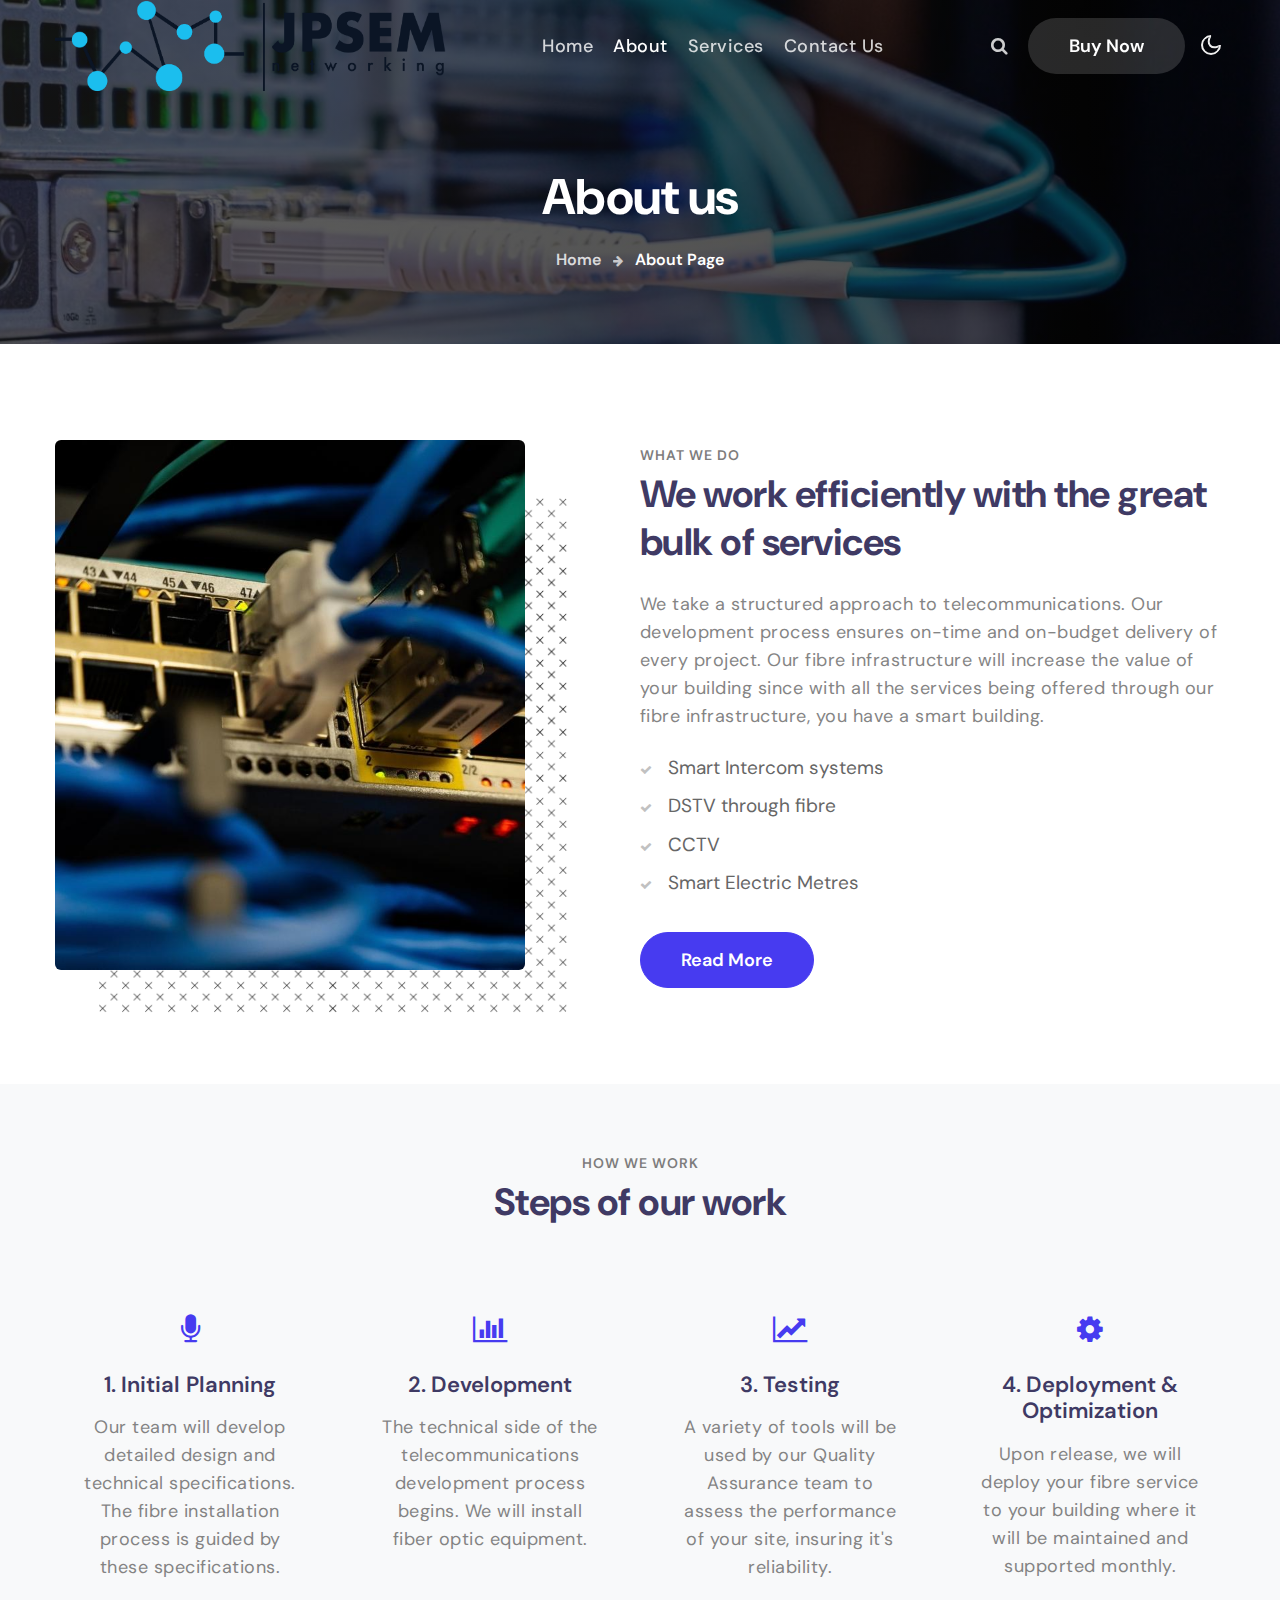
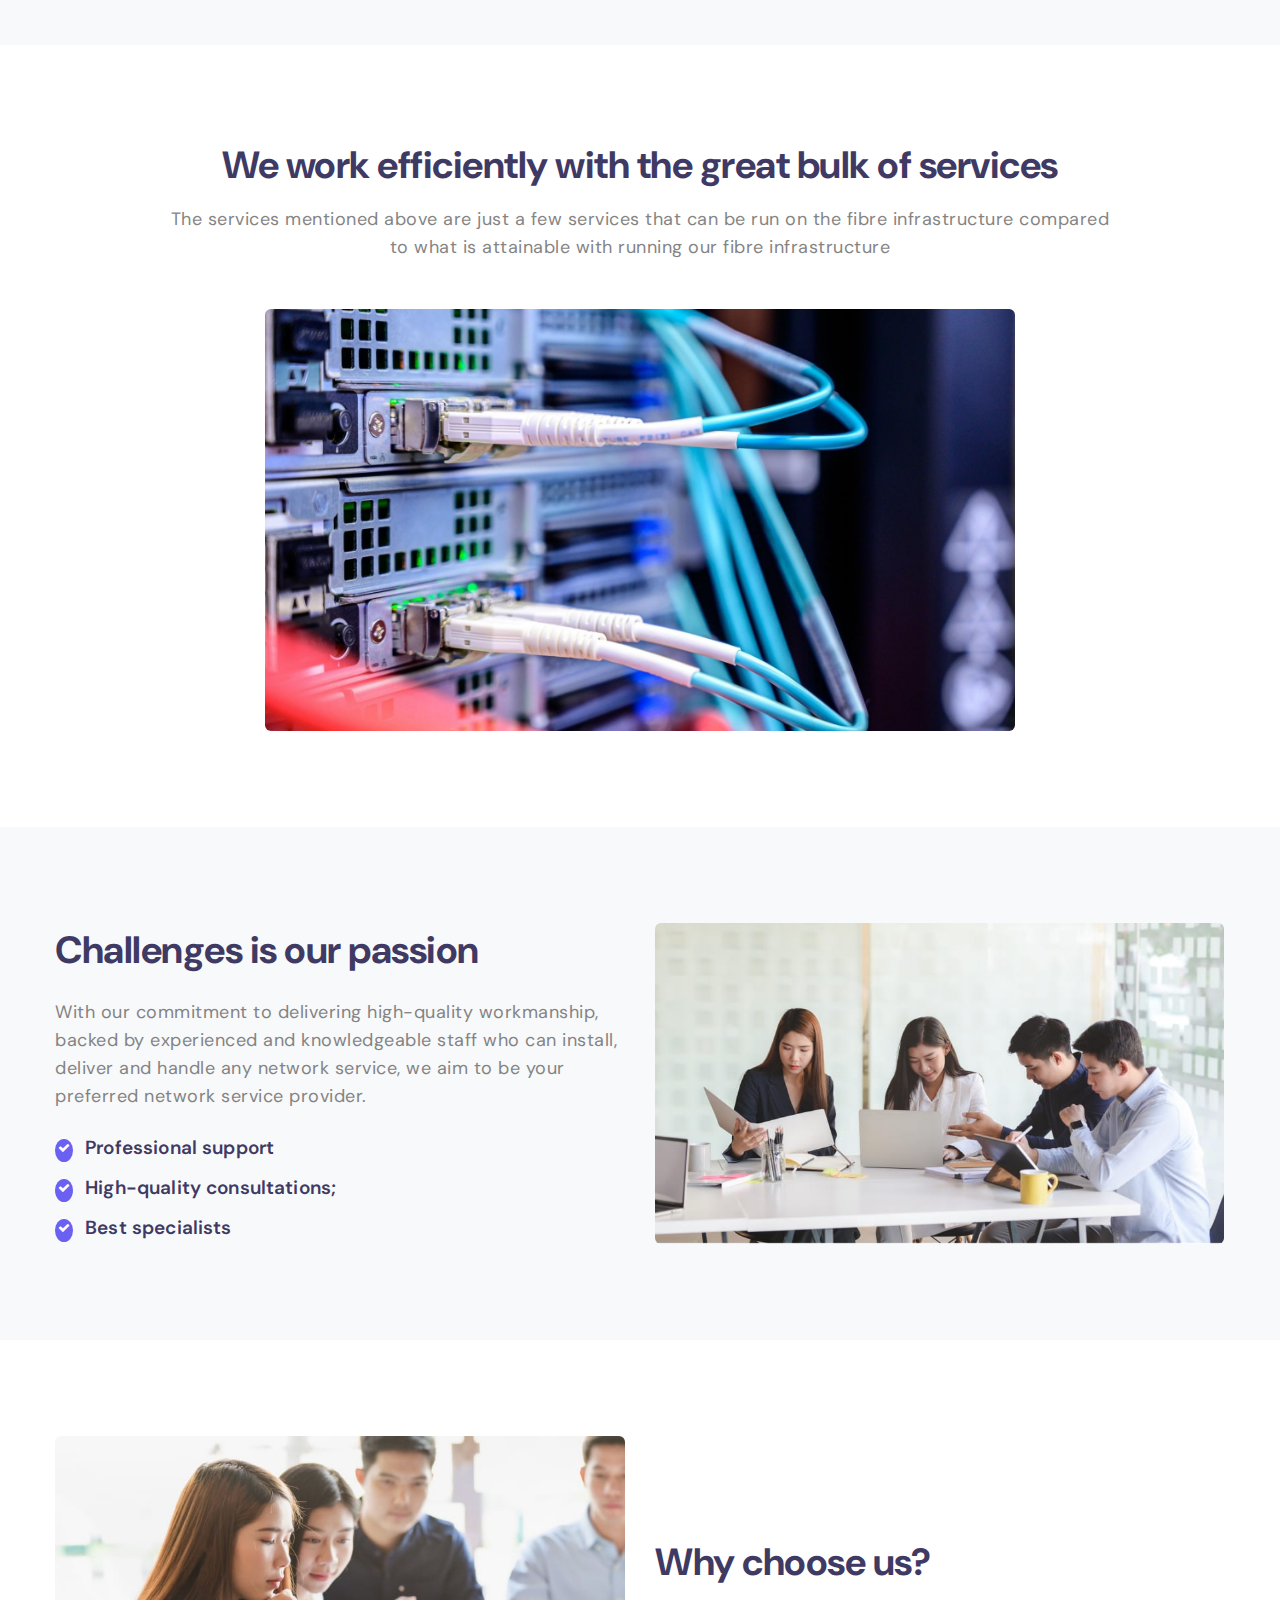
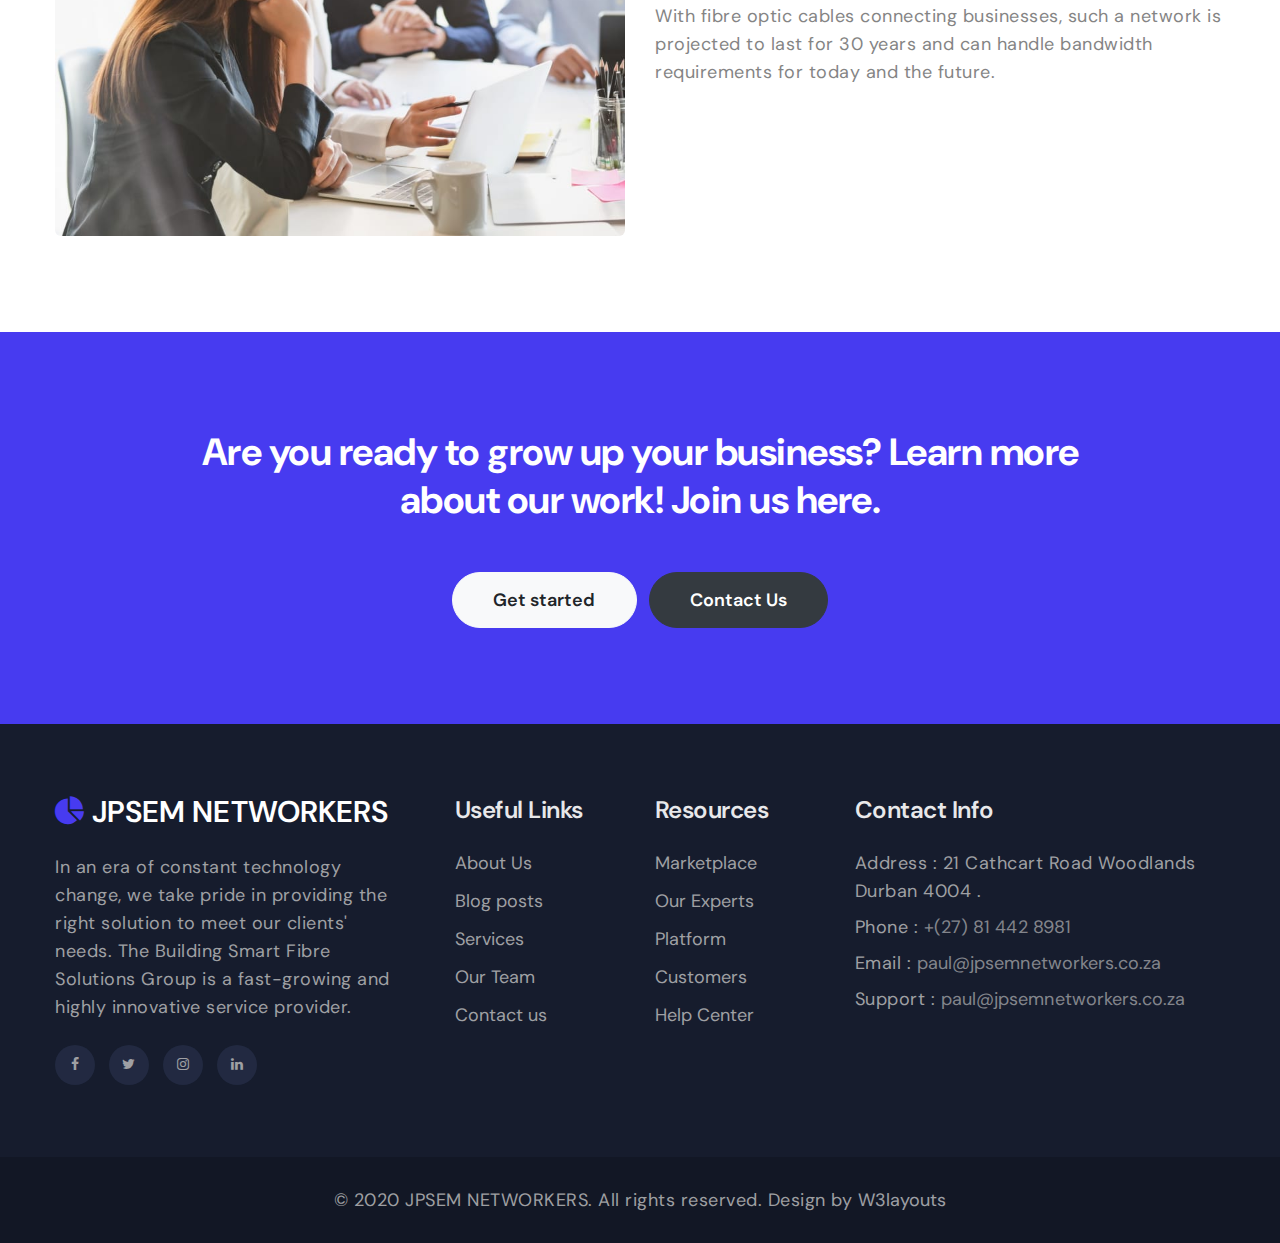
==== about.html @ 7e102771 "Merge branch 'gh-pages' of https://github.com/ITmbuyu/jpsem.github.io into gh-pages" ====
<!doctype html>
<html lang="en">
  <head>
    <!-- Required meta tags -->
    <meta charset="utf-8">
    <meta name="viewport" content="width=device-width, initial-scale=1, shrink-to-fit=no">

    <title>JPSEM NETWORKERS | About : W3Layouts</title>

    <!-- google fonts -->
    <link href="//fonts.googleapis.com/css2?family=DM+Sans:wght@400;700&display=swap" rel="stylesheet">

    <!-- Template CSS -->
    <link rel="stylesheet" href="assets/css/style-starter.css">
    
  </head>
  <body>
<!--header-->
<header id="site-header" class="fixed-top">
  <div class="container">
      <nav class="navbar navbar-expand-lg stroke px-0 pt-lg-0">
        <h1> <a class="navbar-brand" href="index.html">
            <span>  <a class="navbar-brand" href="#index.html">
              <img src="assets/images/logo.png" alt="Your logo" title="Your logo" />
          </a></span> 
        </a></h1>
    <!-- if logo is image enable this  --> 
          <button class="navbar-toggler  collapsed bg-gradient" type="button" data-toggle="collapse"
              data-target="#navbarTogglerDemo02" aria-controls="navbarTogglerDemo02" aria-expanded="false"
              aria-label="Toggle navigation">
              <span class="navbar-toggler-icon fa icon-expand fa-bars"></span>
              <span class="navbar-toggler-icon fa icon-close fa-times"></span>
          </button>

          <div class="collapse navbar-collapse" id="navbarTogglerDemo02">
              <ul class="navbar-nav mx-lg-auto">
                  <li class="nav-item @@home__active">
                      <a class="nav-link" href="index.html">Home <span class="sr-only">(current)</span></a>
                  </li>
                  <li class="nav-item active">
                      <a class="nav-link" href="about.html">About</a>
                  </li>
                  <li class="nav-item @@services__active">
                      <a class="nav-link" href="services.html">Services</a>
                  </li>
                  <li class="nav-item @@contact__active">
                      <a class="nav-link" href="contact.html">Contact Us</a>
                  </li>
              </ul>

              <!--/search-right-->
              <div class="search-right">
                  <a href="#search" title="search"><span class="fa fa-search" aria-hidden="true"></span></a>
                  <!-- search popup -->
                  <div id="search" class="pop-overlay">
                      <div class="popup">

                          <form action="error.html" method="GET" class="search-box">
                              <input type="search" placeholder="Enter Keyword" name="search" required="required"
                                  autofocus="">
                              <button type="submit" class="btn"><span class="fa fa-search"
                                      aria-hidden="true"></span></button>
                          </form>

                      </div>
                      <a class="close" href="#close">×</a>
                  </div>
                  <!-- /search popup -->
              </div>
              <!--//search-right-->
              <div class="top-quote mr-lg-3 mt-lg-0">
                  <a href="#buytheme" class="btn btn-style transparent-btn">Buy Now</a>
              </div>
          </div>
          <!-- toggle switch for light and dark theme -->
          <div class="mobile-position">
              <nav class="navigation">
                  <div class="theme-switch-wrapper">
                      <label class="theme-switch" for="checkbox">
                          <input type="checkbox" id="checkbox">
                          <div class="mode-container">
                              <i class="gg-sun"></i>
                              <i class="gg-moon"></i>
                          </div>
                      </label>
                  </div>
              </nav>
          </div>
          <!-- //toggle switch for light and dark theme -->
      </nav>
  </div>
</header>
<!--/header-->
<section class="w3l-about-breadcrumb">
    <div class="breadcrumb-bg breadcrumb-bg-about py-5">
        <div class="container py-lg-4 py-md-3">
            <h2 class="title">About us</h2>
            <ul class="breadcrumbs-custom-path">
                <li><a href="index.html">Home</a></li>
                <li class="active"><span class="fa fa-arrow-right mx-2" aria-hidden="true"></span> About page</li>
            </ul>
        </div>
    </div>
</section>

<section class="w3l-index3" id="whatwedo">
    <div class="midd-w3 py-5">
        <div class="container py-lg-5 py-md-4 py-2">
            <div class="row">
                <div class="col-lg-5 left-wthree-img">
                    <div class="position-relative">
                        <img src="assets/images/about1.jpg" alt="" class="img-fluid" />
                        <img src="assets/images/cross.png" class="img-fluid pos" alt="dots">
                    </div>
                </div>
                <div class="col-lg-6 offset-lg-1 mt-lg-0 mt-5 pl-lg-0 align-self">
                    <h6 class="title-small">What we do</h6>
                    <h3 class="title-big">We work efficiently with the great bulk of services</h3>
                    <p class="mt-4">We take a structured approach to telecommunications. 
                        Our development process ensures on-time and on-budget delivery of every project. 
                        Our fibre infrastructure will increase the value of your building since with all the 
                        services being offered through our fibre infrastructure, you have a smart building.
                    </p>
                    <ul class="w3l-right-book mt-4">
                        <li><span class="fa fa-check" aria-hidden="true"></span>Smart Intercom systems</li>
                        <li><span class="fa fa-check" aria-hidden="true"></span>DSTV through fibre</li>
                        <li><span class="fa fa-check" aria-hidden="true"></span>CCTV</li>
                        <li><span class="fa fa-check" aria-hidden="true"></span>Smart Electric Metres</li>
                    </ul>
                    <a href="about.html" class="btn btn-style btn-primary mt-4">Read More</a>
                </div>
            </div>
        </div>
    </div>
</section>
<!-- /bottom-grids-->
<section class="w3l-bottom-grids py-5" id="steps">
    <div class="container py-lg-3 py-md-3 py-md-3">
        <span class="title-small text-center">How we work</span>
        <h3 class="title-big text-center mb-md-5 mb-4">Steps of our work</h3>
        <div class="grids-area-hny main-cont-wthree-fea row">
            <div class="col-lg-3 col-md-6 grids-feature">
                <div class="area-box">
                    <span class="fa fa-microphone"></span>
                    <h4><a href="#feature" class="title-head">1. Initial Planning</a></h4>
                    <p> Our team will develop detailed design and technical specifications.
                         The fibre installation process is guided by these specifications.
                        </p>
                </div>
            </div>
            
            <div class="col-lg-3 col-md-6 grids-feature">
                <div class="area-box">
                    <span class="fa fa-bar-chart"></span>
                    <h4><a href="#feature" class="title-head">2. Development </a></h4>
                    <p>The technical side of the telecommunications development process begins.
                         We will install fiber optic equipment.

                    </p>
                </div>
            </div>
            <div class="col-lg-3 col-md-6 grids-feature">
                <div class="area-box">
                    <span class="fa fa-line-chart"></span>
                    <h4><a href="#feature" class="title-head">3. Testing </a></h4>
                    <p> A variety of tools will be used by our Quality Assurance team to 
                        assess the performance of your site, insuring it's reliability.
                        </p>
                </div>
            </div>
            <div class="col-lg-3 col-md-6 grids-feature">
                <div class="area-box">
                    <span class="fa fa-cog "></span>
                    <h4><a href="#feature" class="title-head">4. Deployment & Optimization </a></h4>
                    <p> Upon release, we will deploy your fibre service to your building where
                         it will be maintained and supported monthly.</p>
                </div>
            </div>
        </div>
    </div>
</section>
<!-- //bottom-grids-->

<!-- home page video popup section -->
<section class="w3l-index5" id="about">
    <div class="new-block py-5">
        <div class="container py-lg-5 py-md-4 py-2">
            <div class="middle-section text-center">
                <div class="section-width">
                    <h3 class="title-big">We work efficiently with the great bulk of services</h3>
                    <p class="mt-3">The services mentioned above are 
                        just a few services that can be run on the fibre infrastructure compared 
                        to what is attainable with running our fibre infrastructure</p>
                </div>
                <div class="history-info mt-5">
                    <div class="position-relative">
                        <img src="assets/images/image1.jpg" class="img-fluid radius-image video-popup-image"
                            alt="video-popup">

                
            </div>
        </div>
    </div>
</section>
<!-- //home page video popup section -->

<section class="w3l-index3 w3l-grids-3">
    <div class="midd-w3 py-5">
        <div class="container py-lg-5 py-md-4 py-2">
            <div class="row">
                <div class="col-lg-6 align-self">
                    <h3 class="title-big">Challenges is our passion</h3>
                    <p class="mt-4">With our commitment to delivering high-quality workmanship, 
                        backed by experienced and knowledgeable staff who can install, 
                        deliver and handle any network service, we aim to be your preferred network service provider.    </p>
                    <ul class="cont-4 mt-4">
                        <li><span class="fa fa-check" aria-hidden="true"></span>Professional support</li>
                        <li><span class="fa fa-check" aria-hidden="true"></span>High-quality consultations;</li>
                        <li><span class="fa fa-check" aria-hidden="true"></span>Best specialists</li>
                    </ul>
                </div>
                <div class="col-lg-6 mt-lg-0 mt-5 left-wthree-img pr-3 pb-0">
                    <div class="position-relative">
                        <img src="assets/images/image3.jpg" alt="" class="img-fluid radius-image" />
                    </div>
                </div>
            </div>
        </div>
    </div>
</section>
<section class="w3l-content-6" id="skills">
    <!-- /content-6-section -->
    <div class="content-6-mian py-5">
        <div class="container py-lg-5 py-md-4 py-2">
            <div class="content-info-in row">
                <div class="content-gd col-lg-6">
                    <img src="assets/images/image2.jpg" alt="" class="img-fluid radius-image" />
                </div>
                <div class="content-gd col-lg-6 mt-lg-0 mt-5 align-self">
                    <h3 class="title-big mb-sm-3 mb-2">Why choose us?</h3>
                    <p class="mb-md-5 mb-4">With fibre optic cables connecting businesses, 
                        such a network is projected to last for 30 years
                         and can handle bandwidth requirements for today and the future. 
                    </p>
                        </div>
                    </div>
                </div>
            </div>
        </div>
    </div>
</section>
<!-- middle -->
<div class="middle py-5">
    <div class="container py-md-5 py-3">
        <div class="welcome-left text-center">
            <h3 class="title-big">Are you ready to grow up your business? Learn more about our work! Join us here.</h3>
            <a href="#started" class="btn btn-style btn-light mt-sm-5 mt-4 mr-sm-2 mr-1">Get started</a>
            <a href="contact.html" class="btn btn-style btn-dark mt-sm-5 mt-4">Contact Us</a>
        </div>
    </div>
</div>
<!-- //middle -->

<!-- footer -->
<section class="w3l-footer-29-main">
  <div class="footer-29 py-5">
    <div class="container py-lg-4">
      <div class="row footer-top-29">
        <div class="col-lg-4 col-md-6 col-sm-7 footer-list-29 footer-1 pr-lg-5">
          <div class="footer-logo mb-4">
            <a class="navbar-brand" href="index.html">
              <span class="fa fa-pie-chart"></span> JPSEM NETWORKERS</a>
          </div>
          <p>In an era of constant technology change, we take pride in providing the right solution to meet our clients' needs. 
            The Building Smart Fibre Solutions Group is a fast-growing and highly innovative service provider.</p>
          <div class="main-social-footer-29 mt-4">
            <a href="#facebook" class="facebook"><span class="fa fa-facebook"></span></a>
            <a href="#twitter" class="twitter"><span class="fa fa-twitter"></span></a>
            <a href="#instagram" class="instagram"><span class="fa fa-instagram"></span></a>
            <a href="#linkedin" class="linkedin"><span class="fa fa-linkedin"></span></a>
          </div>
        </div>
        <div class="col-lg-2 col-md-6 col-sm-5 col-6 footer-list-29 footer-2 mt-sm-0 mt-5">

          <ul>
            <h6 class="footer-title-29">Useful Links</h6>
            <li><a href="about.html">About Us</a></li>
            <li><a href="#blog"> Blog posts</a></li>
            <li><a href="services.html">Services</a></li>
            <li><a href="about.html#team">Our Team</a></li>
            <li><a href="contact.html">Contact us</a></li>
          </ul>
        </div>
        <div class="col-lg-2 col-md-6 col-sm-5 col-6 footer-list-29 footer-3 mt-lg-0 mt-5">
          <h6 class="footer-title-29">Resources</h6>
          <ul>
            <li><a href="#marketplace">Marketplace</a></li>
            <li><a href="#experts">Our Experts</a></li>
            <li><a href="#platform">Platform</a></li>
            <li><a href="#customers"> Customers</a></li>
            <li><a href="#helpcenter"> Help Center</a></li>
          </ul>

        </div>
        <div class="col-lg-4 col-md-6 col-sm-7 footer-list-29 footer-4 mt-lg-0 mt-5">
          <h6 class="footer-title-29">Contact Info </h6>
          <p>Address : 21 Cathcart Road 
            Woodlands
            Durban
            4004
            .</p>
          <p class="mt-2">Phone : <a href="tel:+1(21) 234 4567">+(27) 81 442 8981</a></p>
          <p class="mt-2">Email : <a href="mailto:info@example.com">paul@jpsemnetworkers.co.za</a></p>
          <p class="mt-2">Support : <a href="#website">paul@jpsemnetworkers.co.za</a></p>
        </div>
      </div>
    </div>
  </div>
  <!-- copyright -->
  <section class="w3l-copyright text-center">
    <div class="container">
      <p class="copy-footer-29">© 2020 JPSEM NETWORKERS. All rights reserved. Design by <a href="https://w3layouts.com/"
          target="_blank">
          W3layouts</a></p>
    </div>

    <!-- move top -->
    <button onclick="topFunction()" id="movetop" title="Go to top">
      &#10548;
    </button>
    <script>
      // When the user scrolls down 20px from the top of the document, show the button
      window.onscroll = function () {
        scrollFunction()
      };

      function scrollFunction() {
        if (document.body.scrollTop > 20 || document.documentElement.scrollTop > 20) {
          document.getElementById("movetop").style.display = "block";
        } else {
          document.getElementById("movetop").style.display = "none";
        }
      }

      // When the user clicks on the button, scroll to the top of the document
      function topFunction() {
        document.body.scrollTop = 0;
        document.documentElement.scrollTop = 0;
      }
    </script>
    <!-- /move top -->
  </section>
  <!-- //copyright -->
</section>
<!-- //footer -->

<!-- Template JavaScript -->
<script src="assets/js/theme-change.js"></script><!-- theme switch js (light and dark)-->

<script src="assets/js/jquery-3.3.1.min.js"></script><!-- default jQuery -->

<script src="assets/js/circles.js"></script>

<!-- stats number counter-->
<script src="assets/js/jquery.waypoints.min.js"></script>
<script src="assets/js/jquery.countup.js"></script>
<script>
  $('.counter').countUp();
</script>
<!-- //stats number counter -->

<!-- owlcarousel -->
<script src="assets/js/owl.carousel.js"></script>

<!-- script for tesimonials carousel slider -->
<script>
  $(document).ready(function () {
    $("#owl-demo1").owlCarousel({
      loop: true,
      nav: false,
      margin: 50,
      responsiveClass: true,
      responsive: {
        0: {
          items: 1,
          nav: false
        },
        736: {
          items: 1,
          nav: false
        },
        991: {
          items: 2,
          margin: 30,
          nav: false
        },
        1080: {
          items: 2,
          nav: false
        }
      }
    })
  })
</script>
<!-- //script for tesimonials carousel slider -->

<!-- script for teams -->
<script>
  $(document).ready(function () {
    $('.owl-carousel').owlCarousel({
      loop: true,
      margin: 0,
      responsiveClass: true,
      responsive: {
        0: {
          items: 1,
          nav: true
        },
        400: {
          items: 2,
          nav: true,
          margin: 20
        },
        768: {
          items: 3,
          nav: true,
          margin: 20
        },
        1000: {
          items: 4,
          nav: true,
          loop: true,
          margin: 25
        }
      }
    })
  })
</script>
<!-- //script for teams-->
<!-- video popup -->
<script src="assets/js/jquery.magnific-popup.min.js"></script>
<script>
  $(document).ready(function () {
    $('.popup-with-zoom-anim').magnificPopup({
      type: 'inline',

      fixedContentPos: false,
      fixedBgPos: true,

      overflowY: 'auto',

      closeBtnInside: true,
      preloader: false,

      midClick: true,
      removalDelay: 300,
      mainClass: 'my-mfp-zoom-in'
    });

    $('.popup-with-move-anim').magnificPopup({
      type: 'inline',

      fixedContentPos: false,
      fixedBgPos: true,

      overflowY: 'auto',

      closeBtnInside: true,
      preloader: false,

      midClick: true,
      removalDelay: 300,
      mainClass: 'my-mfp-slide-bottom'
    });
  });
</script>
<!-- //video popup -->

<!-- disable body scroll which navbar is in active -->
<script>
  $(function () {
    $('.navbar-toggler').click(function () {
      $('body').toggleClass('noscroll');
    })
  });
</script>
<!-- disable body scroll which navbar is in active -->

<!--/MENU-JS-->
<script>
  $(window).on("scroll", function () {
    var scroll = $(window).scrollTop();

    if (scroll >= 80) {
      $("#site-header").addClass("nav-fixed");
    } else {
      $("#site-header").removeClass("nav-fixed");
    }
  });

  //Main navigation Active Class Add Remove
  $(".navbar-toggler").on("click", function () {
    $("header").toggleClass("active");
  });
  $(document).on("ready", function () {
    if ($(window).width() > 991) {
      $("header").removeClass("active");
    }
    $(window).on("resize", function () {
      if ($(window).width() > 991) {
        $("header").removeClass("active");
      }
    });
  });
</script>
<!--//MENU-JS-->

<!-- bootstrap js -->
<script src="assets/js/bootstrap.min.js"></script>

</body>

</html>
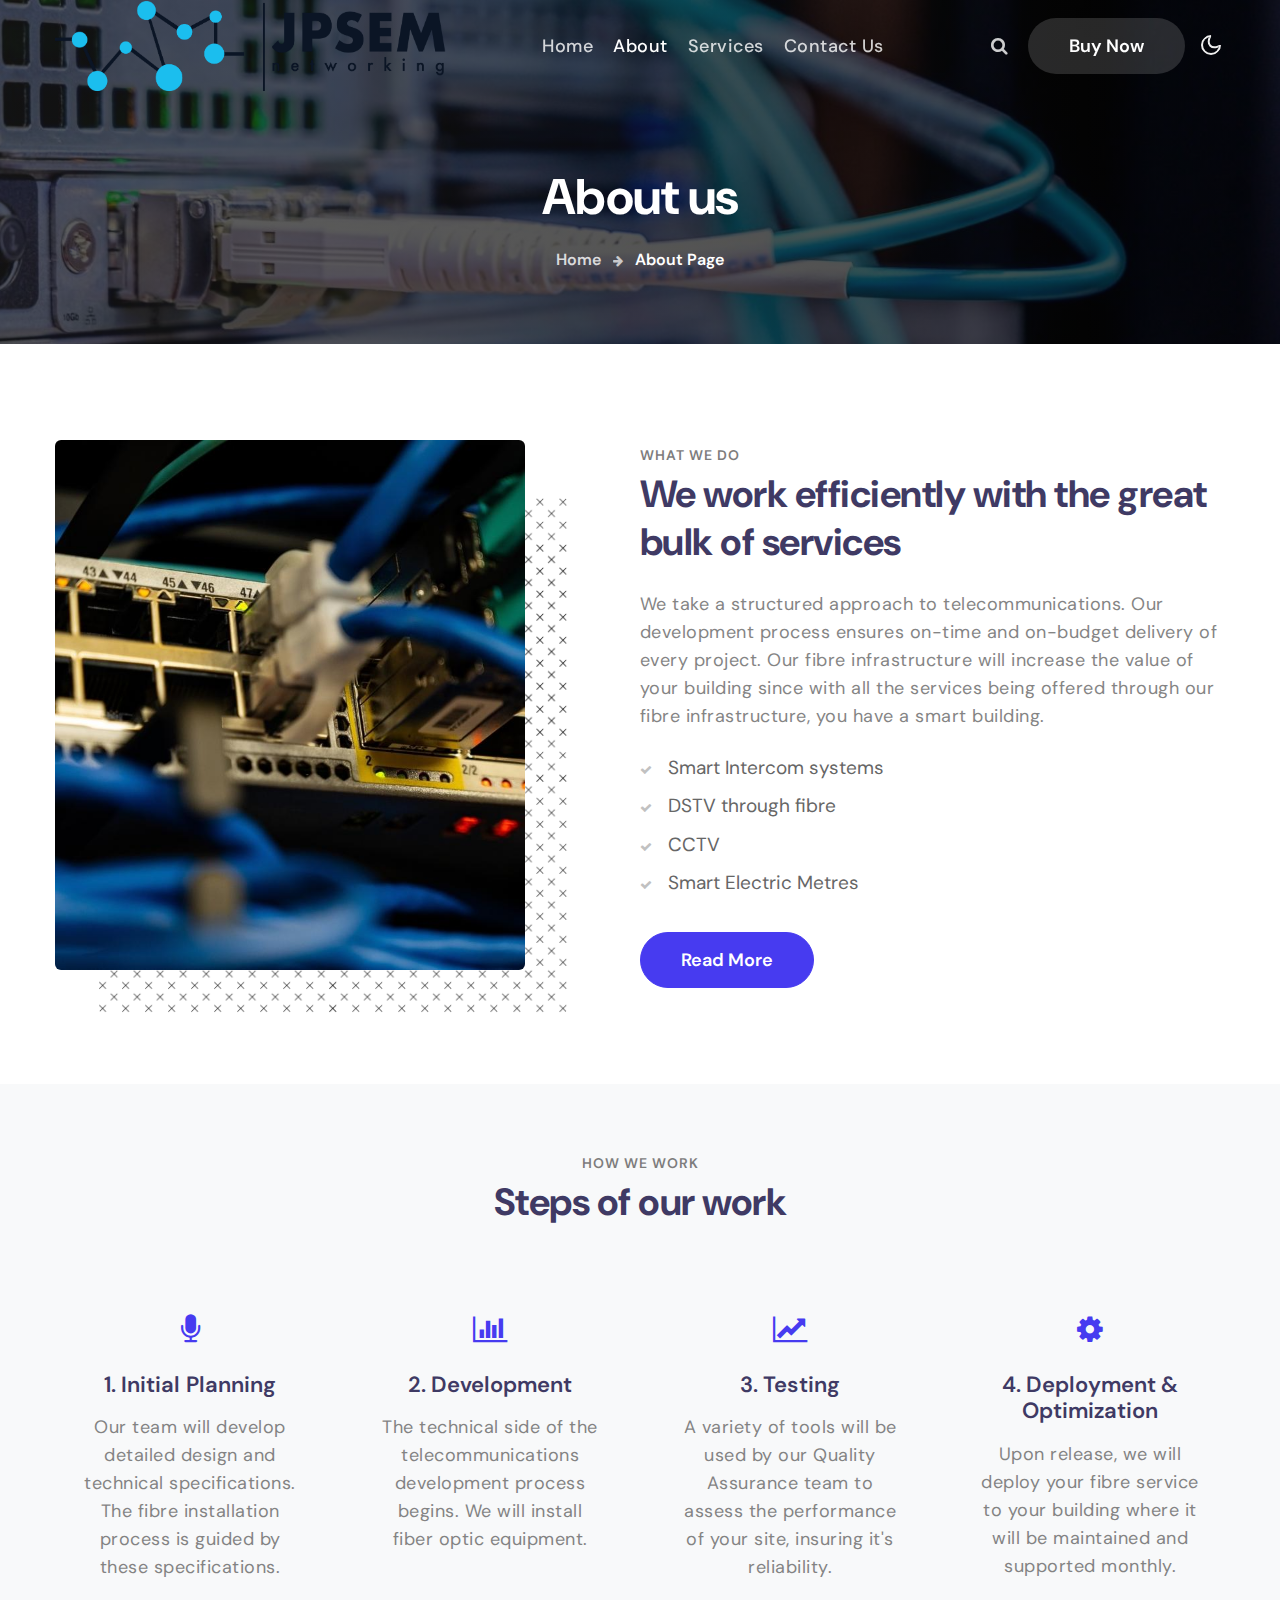
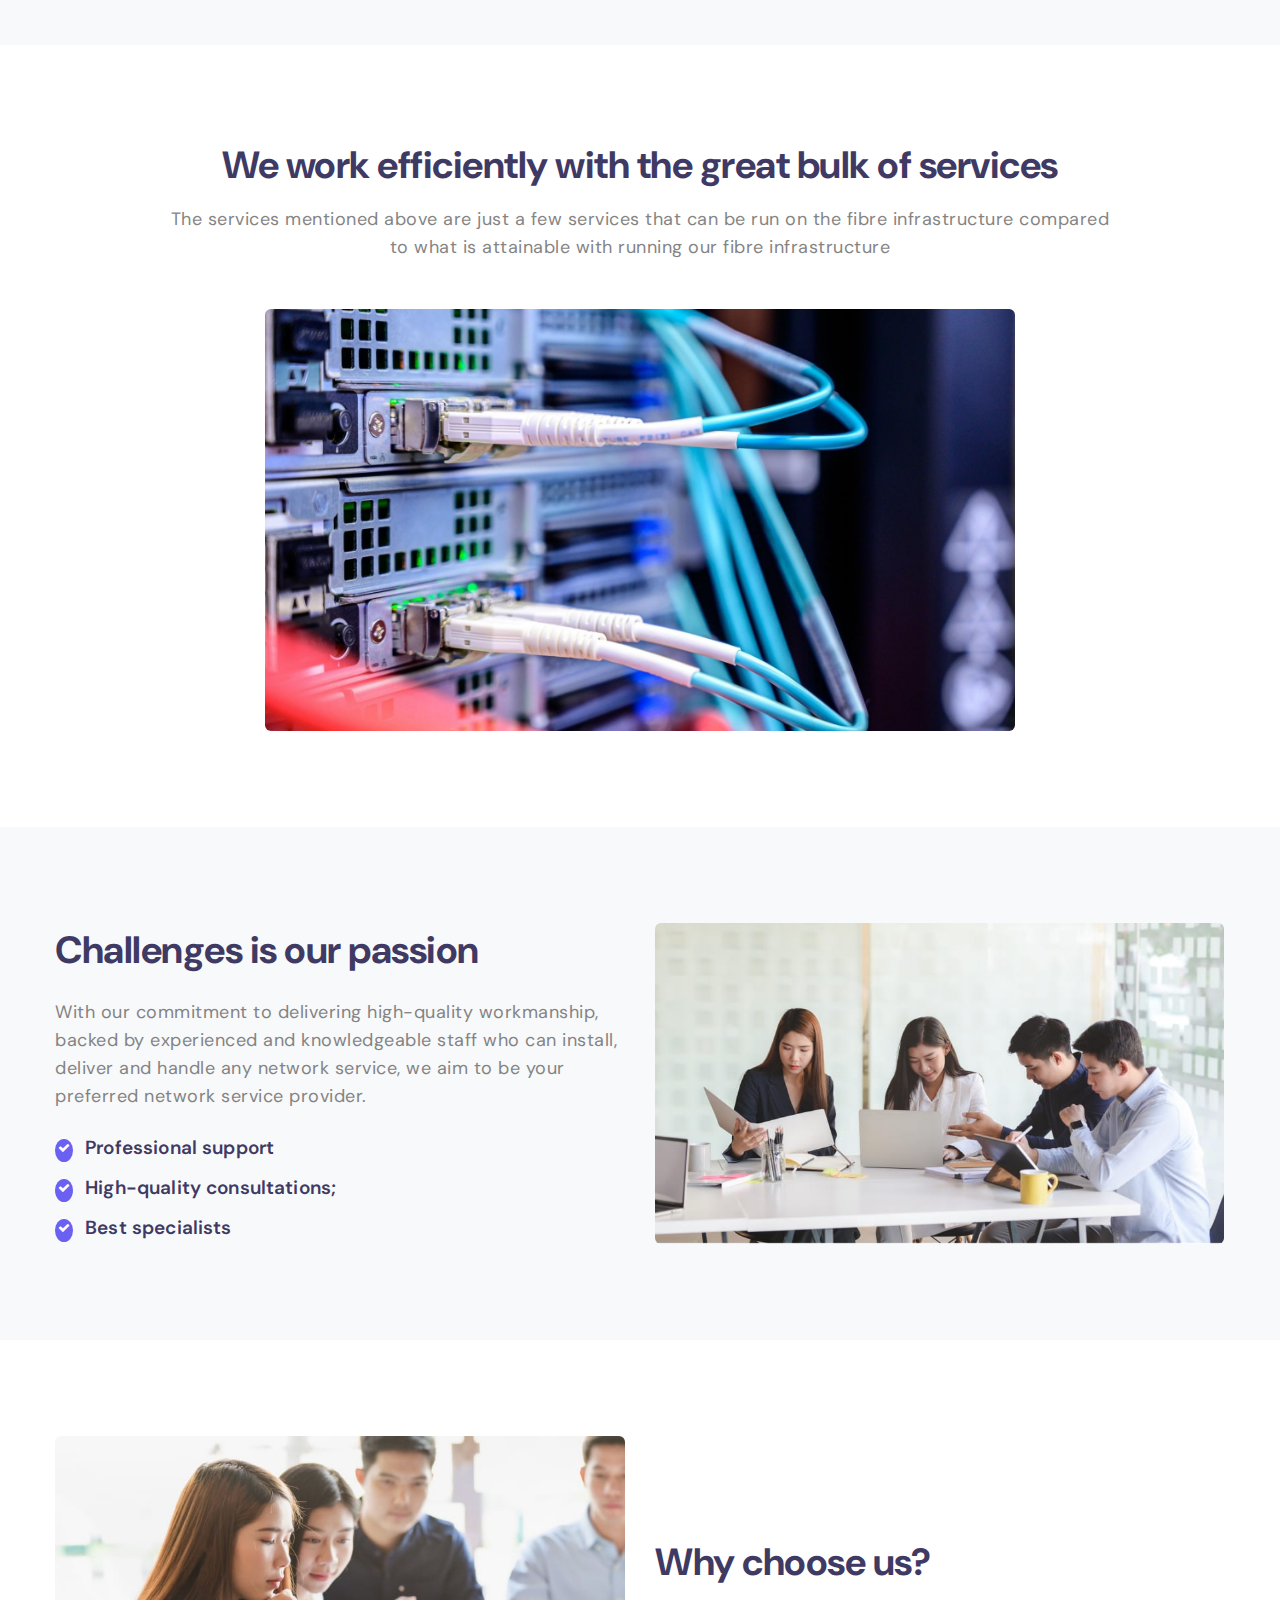
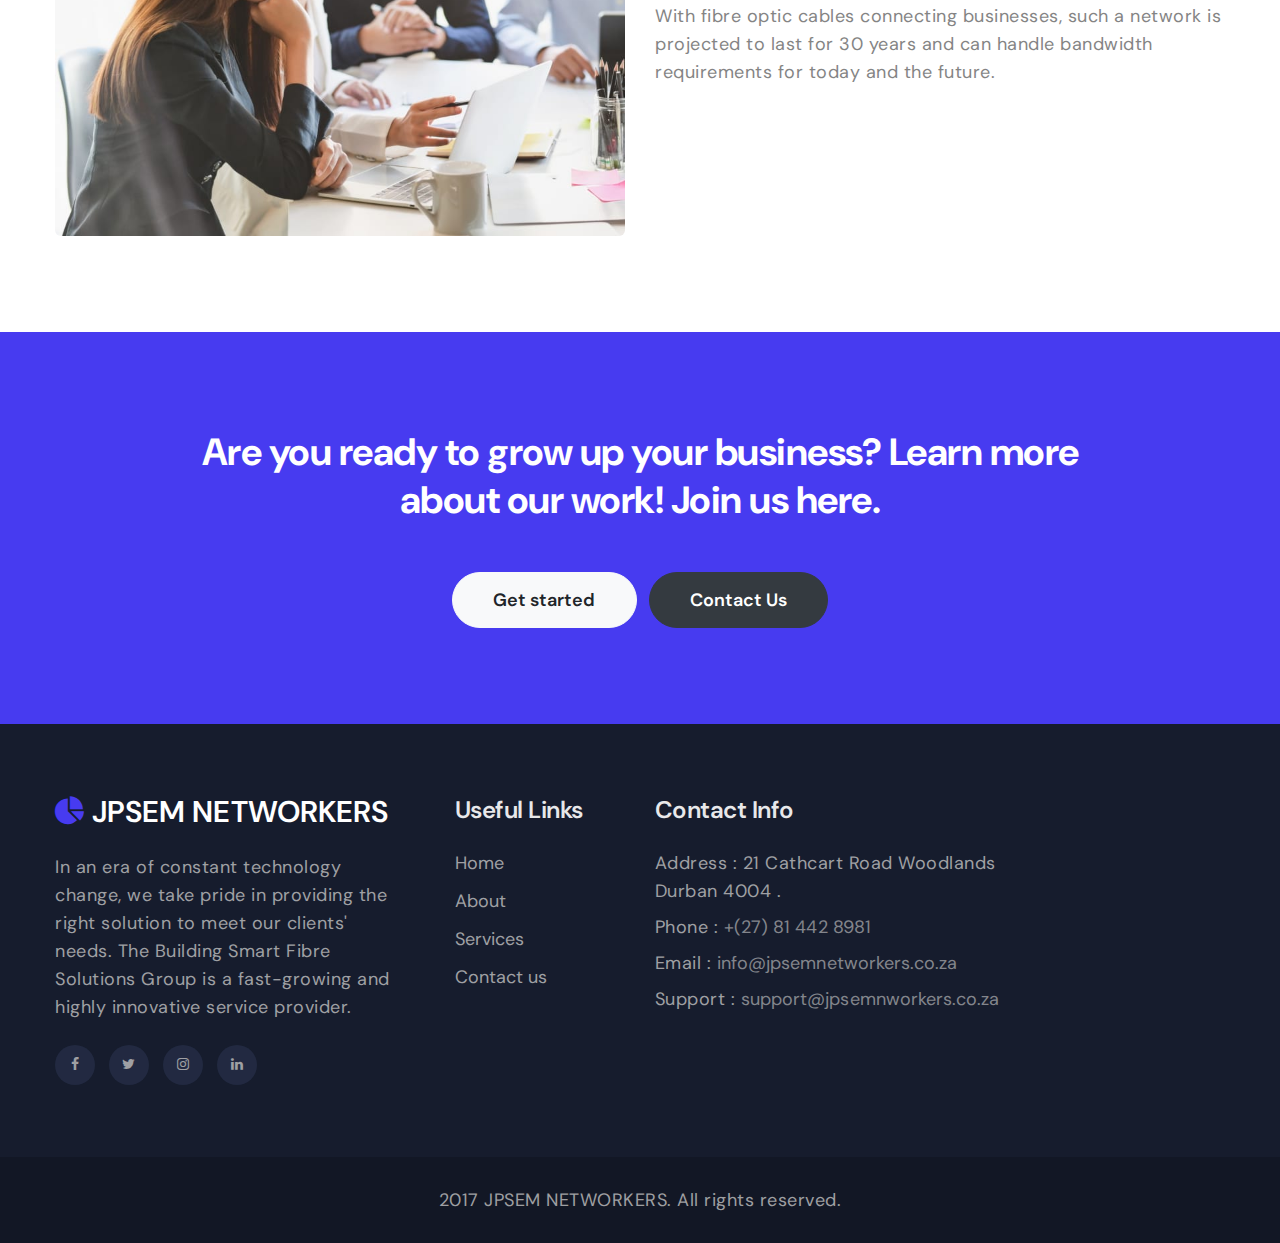
==== commit b21a21ee: "Footers and useful links fixed, and tried to make sure everything else is okay." ====
--- a/about.html
+++ b/about.html
@@ -284,23 +284,11 @@
 
           <ul>
             <h6 class="footer-title-29">Useful Links</h6>
-            <li><a href="about.html">About Us</a></li>
-            <li><a href="#blog"> Blog posts</a></li>
+            <li><a href="index.html">Home</a></li>
+            <li><a href="about.html">About</a></li>
             <li><a href="services.html">Services</a></li>
-            <li><a href="about.html#team">Our Team</a></li>
             <li><a href="contact.html">Contact us</a></li>
           </ul>
-        </div>
-        <div class="col-lg-2 col-md-6 col-sm-5 col-6 footer-list-29 footer-3 mt-lg-0 mt-5">
-          <h6 class="footer-title-29">Resources</h6>
-          <ul>
-            <li><a href="#marketplace">Marketplace</a></li>
-            <li><a href="#experts">Our Experts</a></li>
-            <li><a href="#platform">Platform</a></li>
-            <li><a href="#customers"> Customers</a></li>
-            <li><a href="#helpcenter"> Help Center</a></li>
-          </ul>
-
         </div>
         <div class="col-lg-4 col-md-6 col-sm-7 footer-list-29 footer-4 mt-lg-0 mt-5">
           <h6 class="footer-title-29">Contact Info </h6>
@@ -310,8 +298,8 @@
             4004
             .</p>
           <p class="mt-2">Phone : <a href="tel:+1(21) 234 4567">+(27) 81 442 8981</a></p>
-          <p class="mt-2">Email : <a href="mailto:info@example.com">paul@jpsemnetworkers.co.za</a></p>
-          <p class="mt-2">Support : <a href="#website">paul@jpsemnetworkers.co.za</a></p>
+          <p class="mt-2">Email : <a href="mailto:info@example.com">info@jpsemnetworkers.co.za</a></p>
+          <p class="mt-2">Support : <a href="#website">support@jpsemnworkers.co.za</a></p>
         </div>
       </div>
     </div>
@@ -319,9 +307,7 @@
   <!-- copyright -->
   <section class="w3l-copyright text-center">
     <div class="container">
-      <p class="copy-footer-29">© 2020 JPSEM NETWORKERS. All rights reserved. Design by <a href="https://w3layouts.com/"
-          target="_blank">
-          W3layouts</a></p>
+      <p class="copy-footer-29">2017 JPSEM NETWORKERS. All rights reserved.</p>
     </div>
 
     <!-- move top -->
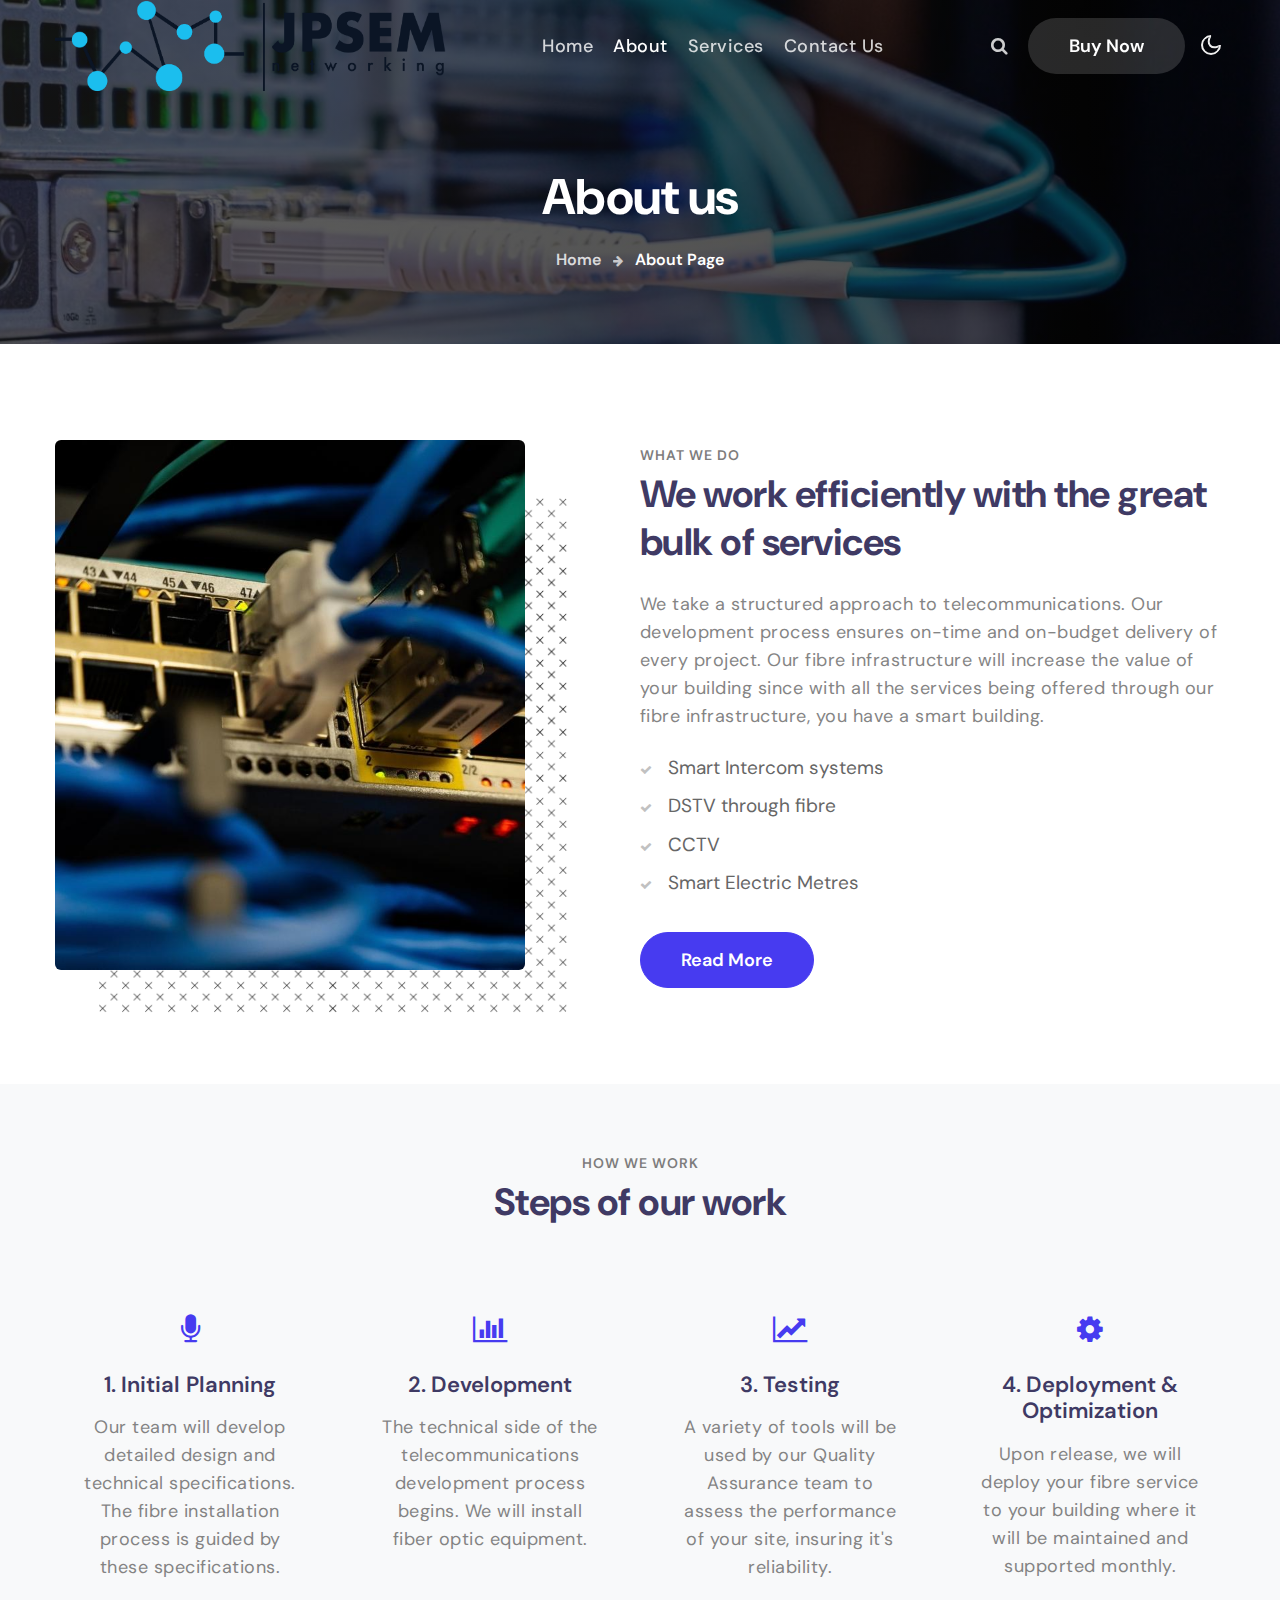
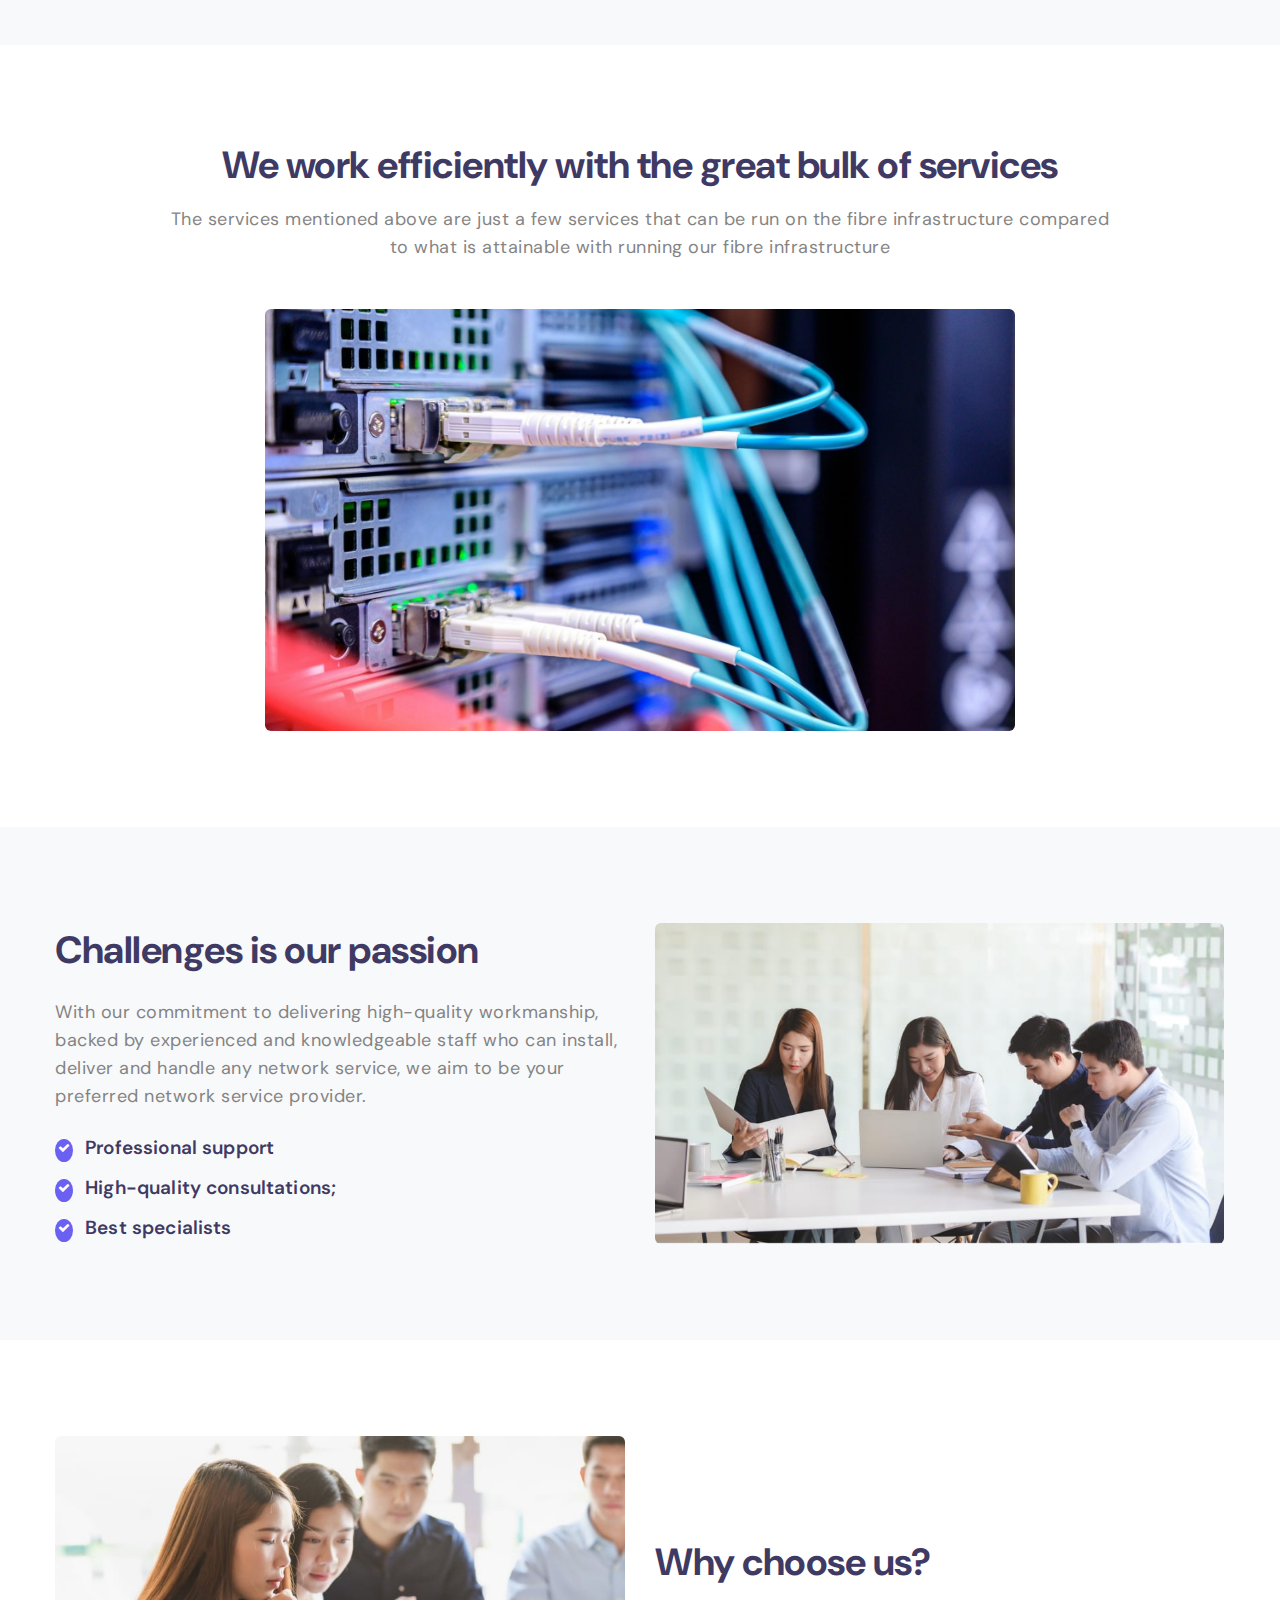
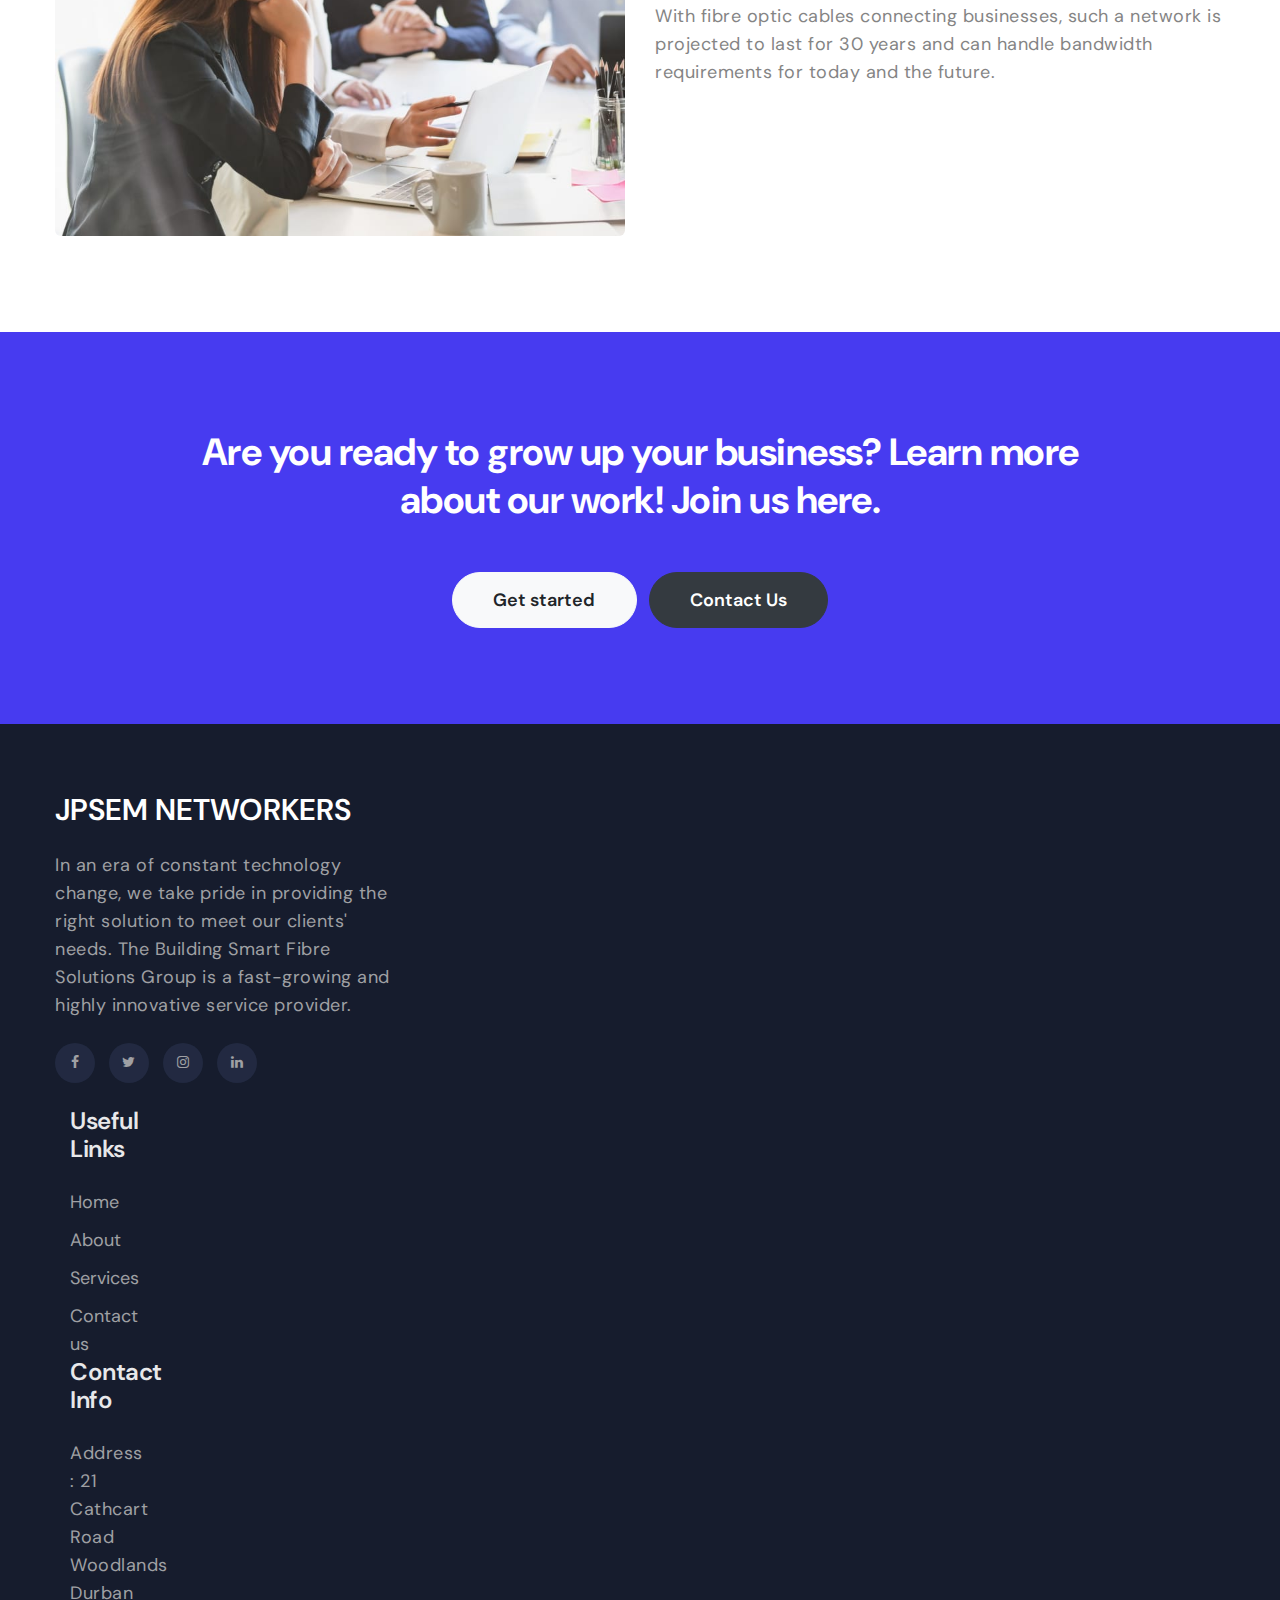
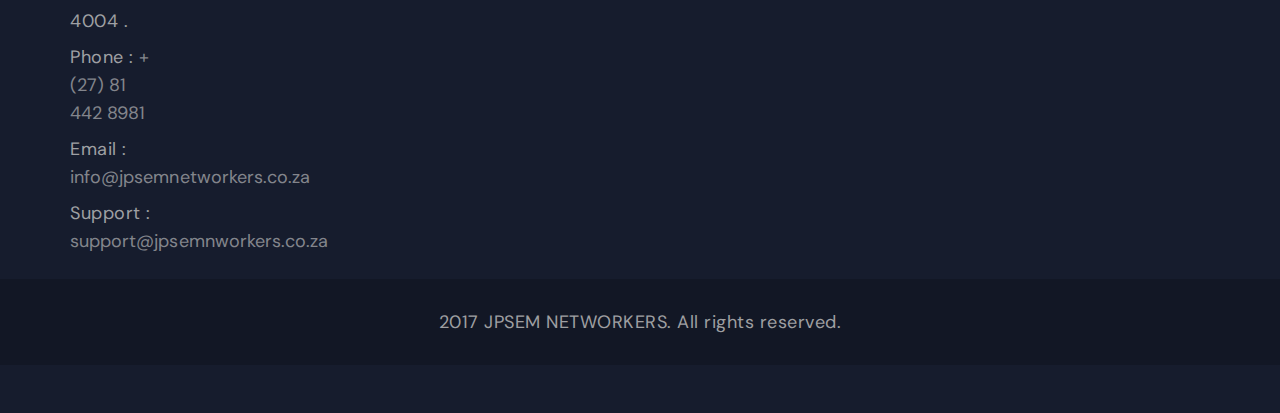
==== commit 10da0362: "removing pie fa icon" ====
--- a/about.html
+++ b/about.html
@@ -5,7 +5,10 @@
     <meta charset="utf-8">
     <meta name="viewport" content="width=device-width, initial-scale=1, shrink-to-fit=no">
 
-    <title>JPSEM NETWORKERS | About : W3Layouts</title>
+    <title>JPSEM NETWORKERS | About </title>
+    <link rel="apple-touch-icon" sizes="180x180" href="assets/images/apple-touch-icon.png">
+    <link rel="icon" type="image/png" sizes="32x32" href="assets/images/favicon-32x32.png">
+    <link rel="icon" type="image/png" sizes="16x16" href="assets/images/favicon-16x16.png">
 
     <!-- google fonts -->
     <link href="//fonts.googleapis.com/css2?family=DM+Sans:wght@400;700&display=swap" rel="stylesheet">
@@ -69,7 +72,7 @@
               </div>
               <!--//search-right-->
               <div class="top-quote mr-lg-3 mt-lg-0">
-                  <a href="#buytheme" class="btn btn-style transparent-btn">Buy Now</a>
+                  <a href="contact.html" class="btn btn-style transparent-btn">Buy Now</a>
               </div>
           </div>
           <!-- toggle switch for light and dark theme -->
@@ -268,9 +271,9 @@
       <div class="row footer-top-29">
         <div class="col-lg-4 col-md-6 col-sm-7 footer-list-29 footer-1 pr-lg-5">
           <div class="footer-logo mb-4">
-            <a class="navbar-brand" href="index.html">
-              <span class="fa fa-pie-chart"></span> JPSEM NETWORKERS</a>
-          </div>
+            <div class="footer-logo mb-4">
+              <a class="navbar-brand" href="index.html"> JPSEM NETWORKERS</a>
+            </div>
           <p>In an era of constant technology change, we take pride in providing the right solution to meet our clients' needs. 
             The Building Smart Fibre Solutions Group is a fast-growing and highly innovative service provider.</p>
           <div class="main-social-footer-29 mt-4">
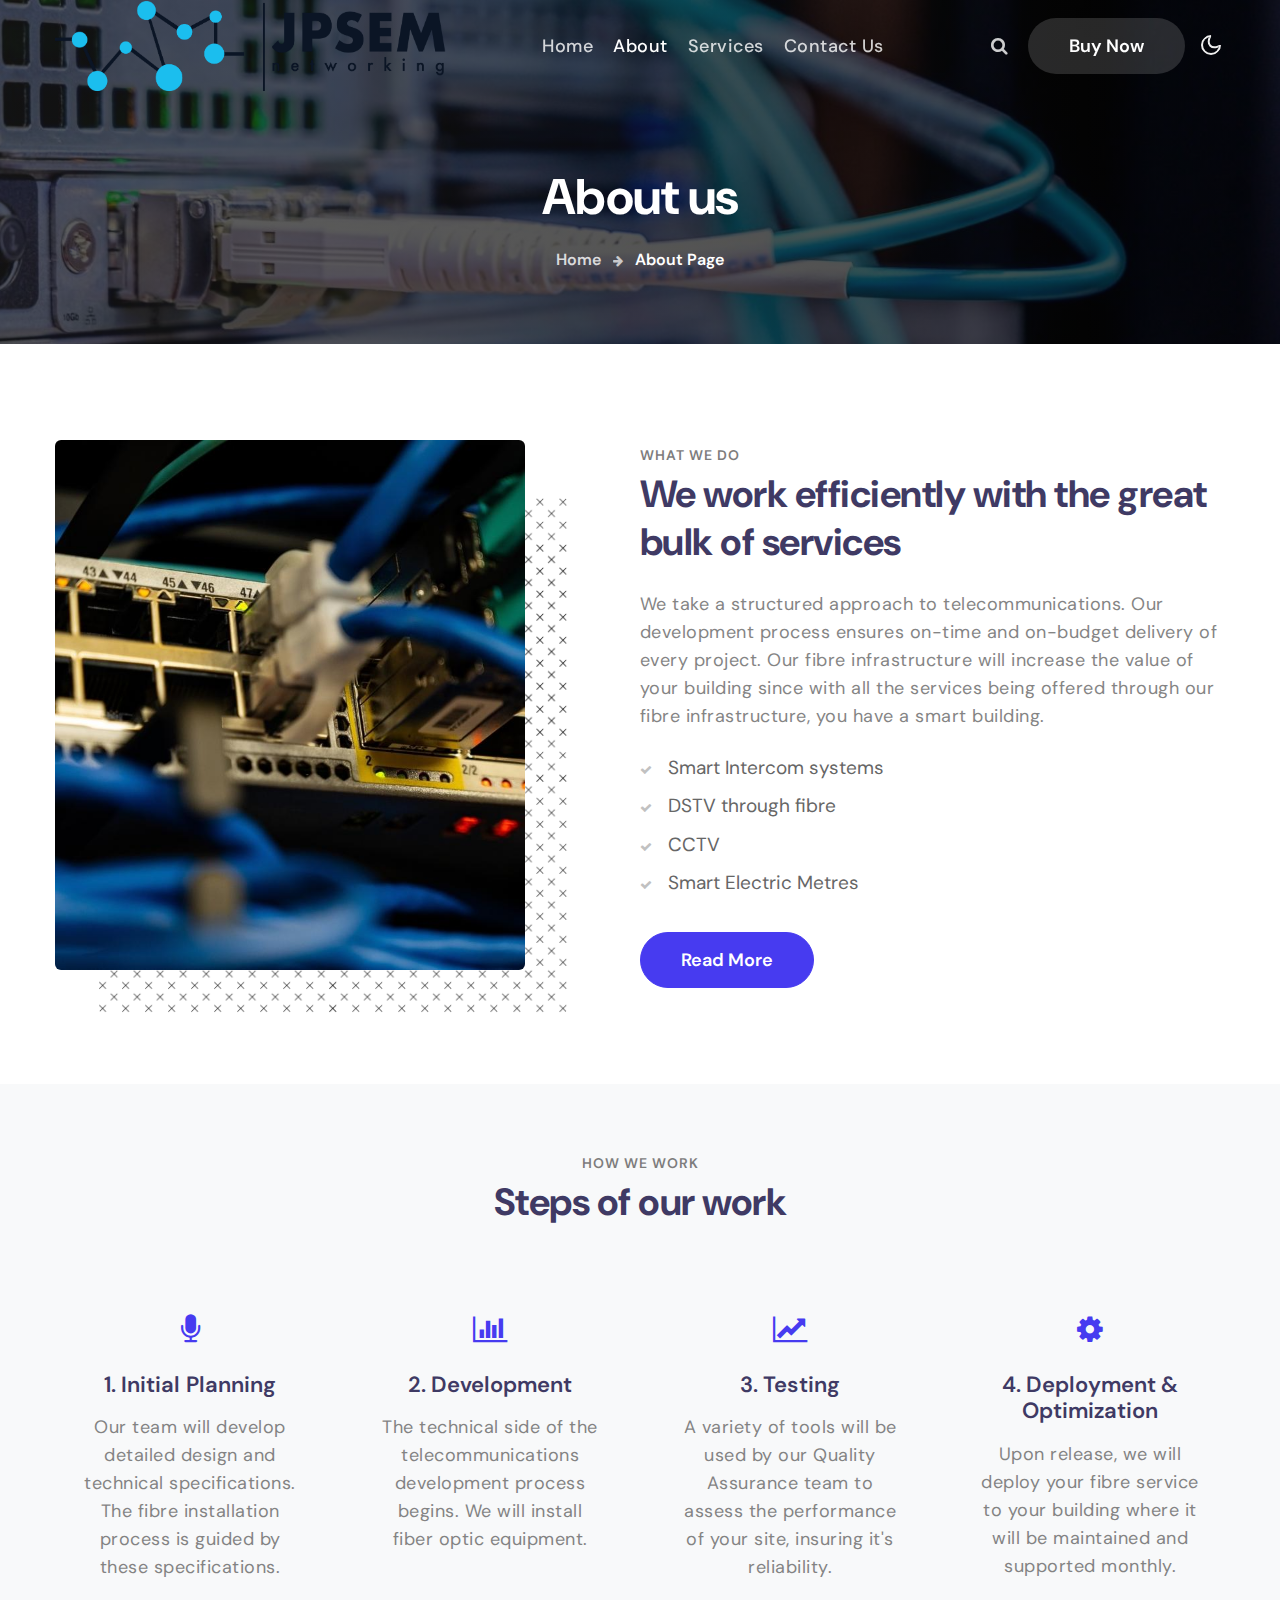
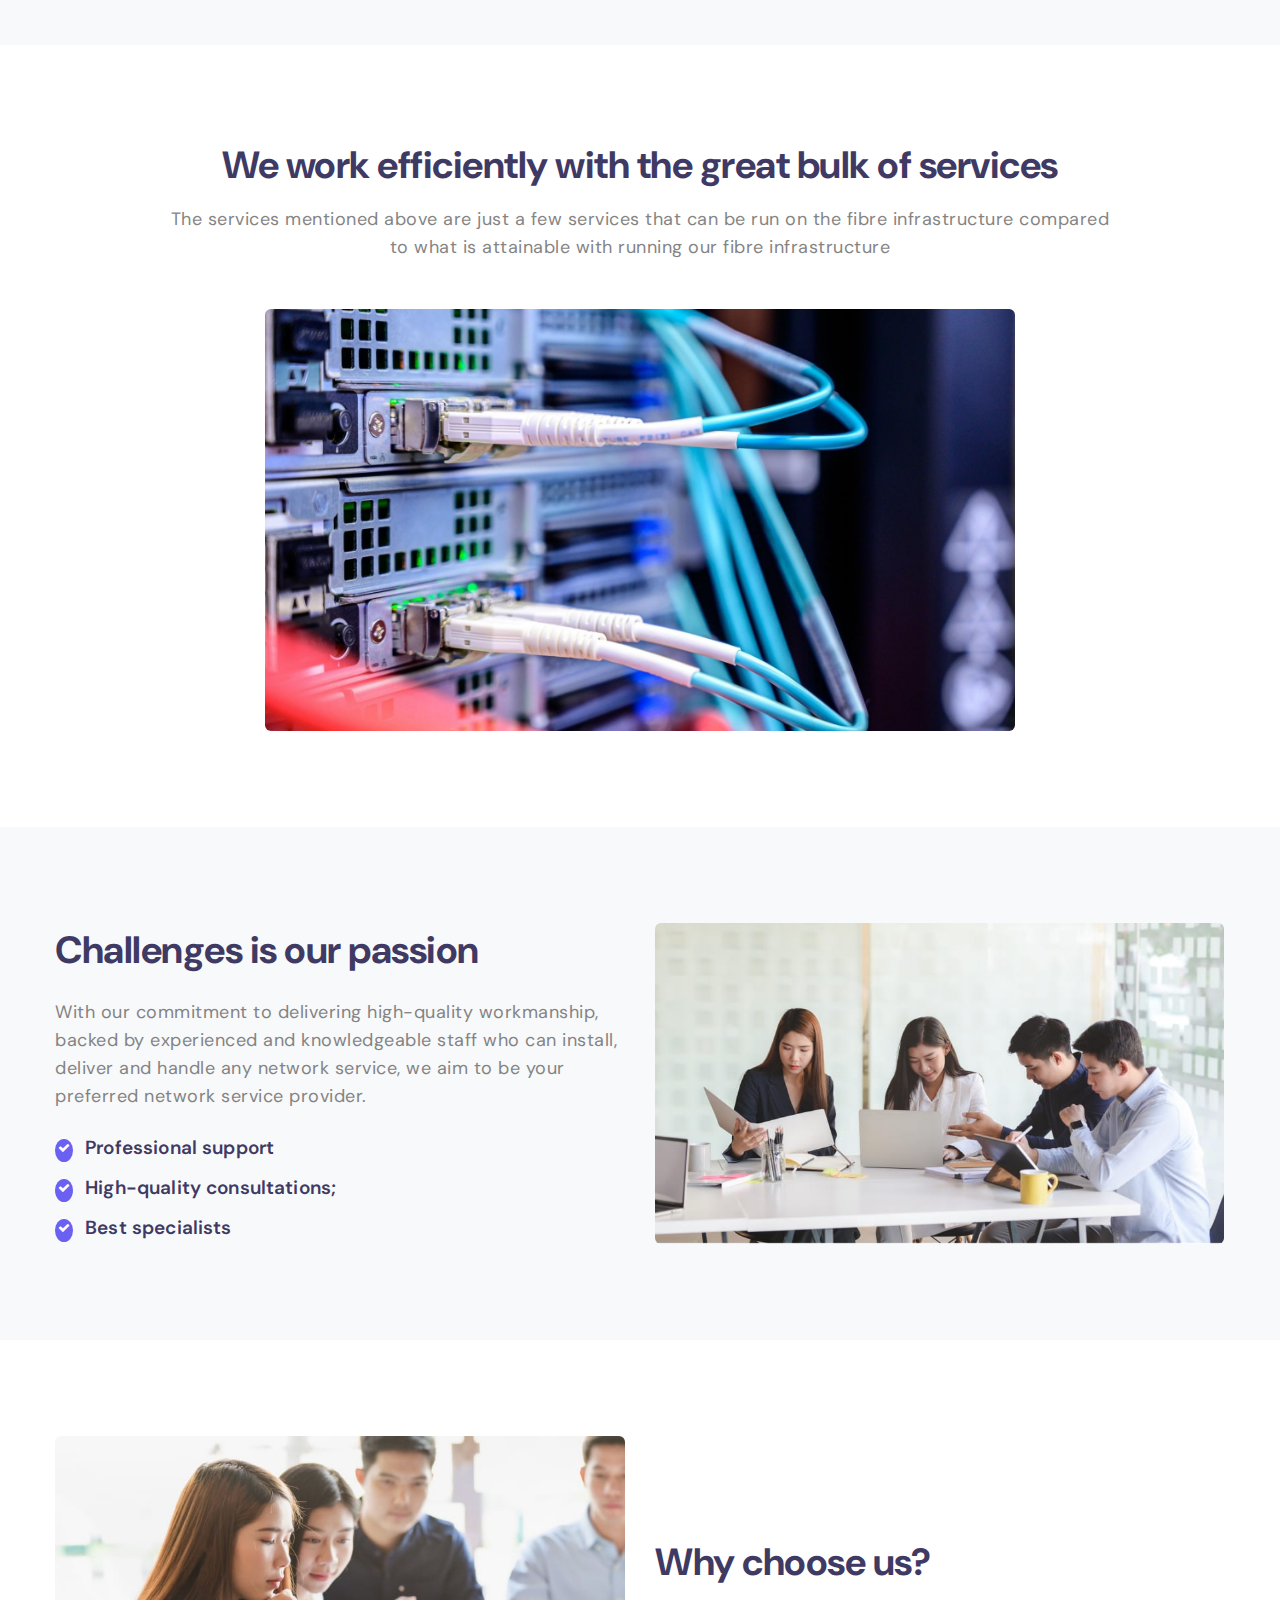
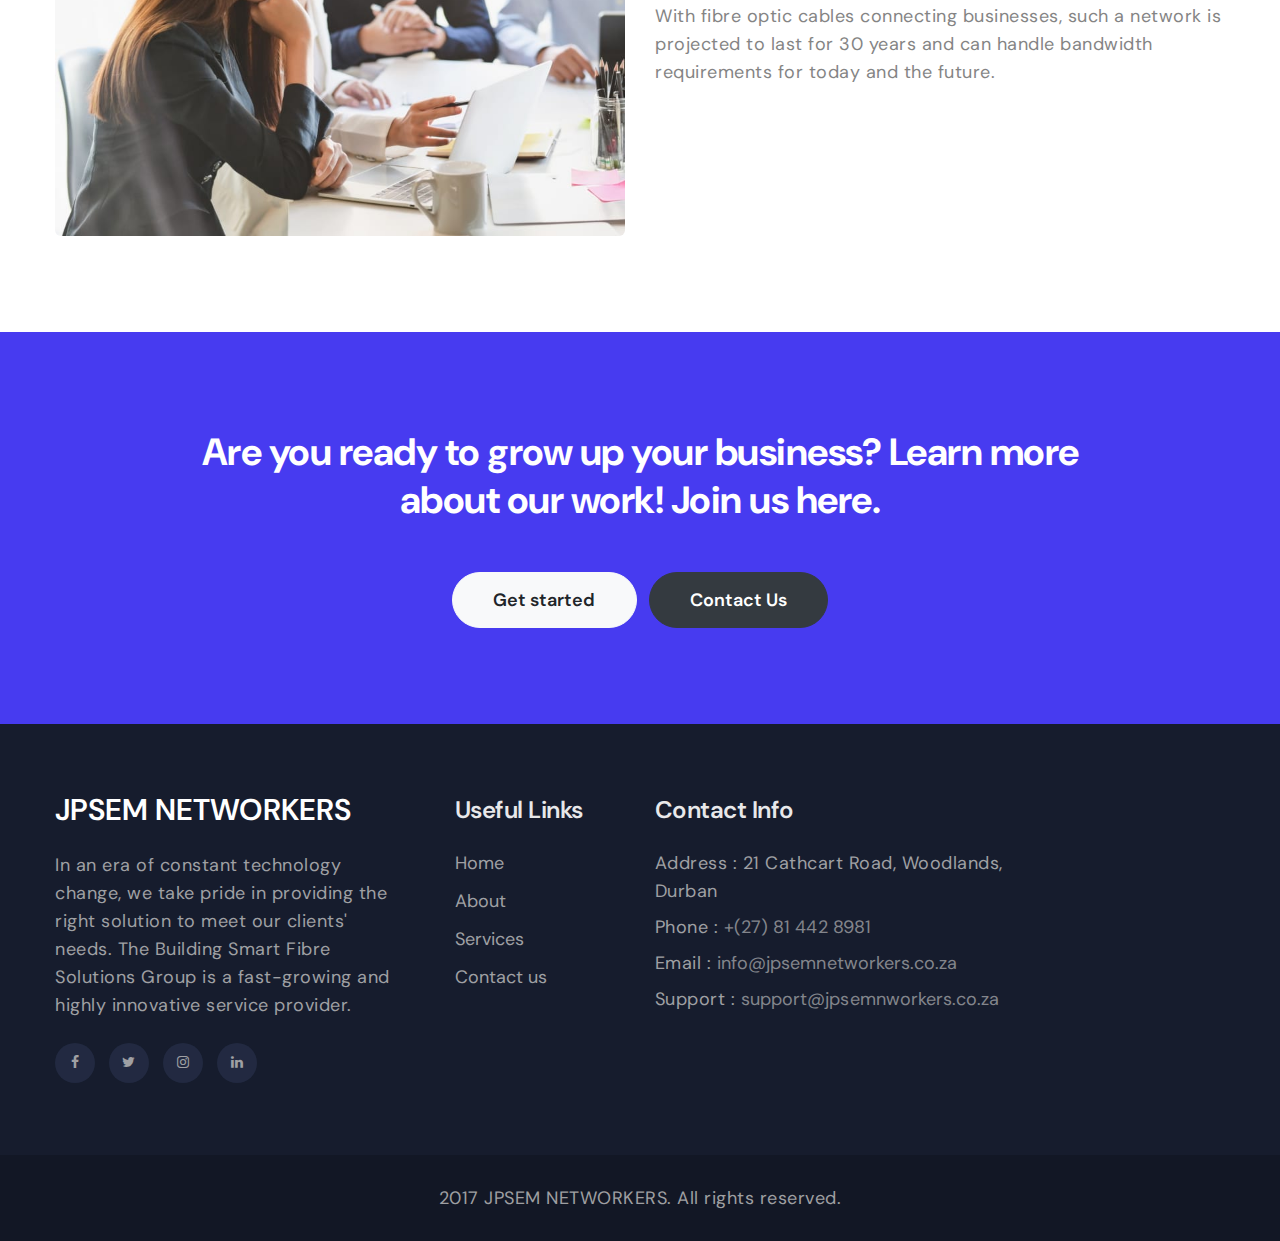
==== commit 1812a073: "Update about.html" ====
--- a/about.html
+++ b/about.html
@@ -266,52 +266,47 @@
 
 <!-- footer -->
 <section class="w3l-footer-29-main">
-  <div class="footer-29 py-5">
-    <div class="container py-lg-4">
-      <div class="row footer-top-29">
-        <div class="col-lg-4 col-md-6 col-sm-7 footer-list-29 footer-1 pr-lg-5">
-          <div class="footer-logo mb-4">
+    <div class="footer-29 py-5">
+      <div class="container py-lg-4">
+        <div class="row footer-top-29">
+          <div class="col-lg-4 col-md-6 col-sm-7 footer-list-29 footer-1 pr-lg-5">
             <div class="footer-logo mb-4">
               <a class="navbar-brand" href="index.html"> JPSEM NETWORKERS</a>
             </div>
-          <p>In an era of constant technology change, we take pride in providing the right solution to meet our clients' needs. 
-            The Building Smart Fibre Solutions Group is a fast-growing and highly innovative service provider.</p>
-          <div class="main-social-footer-29 mt-4">
-            <a href="#facebook" class="facebook"><span class="fa fa-facebook"></span></a>
-            <a href="#twitter" class="twitter"><span class="fa fa-twitter"></span></a>
-            <a href="#instagram" class="instagram"><span class="fa fa-instagram"></span></a>
-            <a href="#linkedin" class="linkedin"><span class="fa fa-linkedin"></span></a>
+            <p>In an era of constant technology change, we take pride in providing the right solution to meet our clients' needs. 
+              The Building Smart Fibre Solutions Group is a fast-growing and highly innovative service provider.</p>
+            <div class="main-social-footer-29 mt-4">
+              <a href="#facebook" class="facebook"><span class="fa fa-facebook"></span></a>
+              <a href="#twitter" class="twitter"><span class="fa fa-twitter"></span></a>
+              <a href="#instagram" class="instagram"><span class="fa fa-instagram"></span></a>
+              <a href="#linkedin" class="linkedin"><span class="fa fa-linkedin"></span></a>
+            </div>
           </div>
-        </div>
-        <div class="col-lg-2 col-md-6 col-sm-5 col-6 footer-list-29 footer-2 mt-sm-0 mt-5">
-
-          <ul>
-            <h6 class="footer-title-29">Useful Links</h6>
-            <li><a href="index.html">Home</a></li>
-            <li><a href="about.html">About</a></li>
-            <li><a href="services.html">Services</a></li>
-            <li><a href="contact.html">Contact us</a></li>
-          </ul>
-        </div>
-        <div class="col-lg-4 col-md-6 col-sm-7 footer-list-29 footer-4 mt-lg-0 mt-5">
-          <h6 class="footer-title-29">Contact Info </h6>
-          <p>Address : 21 Cathcart Road 
-            Woodlands
-            Durban
-            4004
-            .</p>
-          <p class="mt-2">Phone : <a href="tel:+1(21) 234 4567">+(27) 81 442 8981</a></p>
-          <p class="mt-2">Email : <a href="mailto:info@example.com">info@jpsemnetworkers.co.za</a></p>
-          <p class="mt-2">Support : <a href="#website">support@jpsemnworkers.co.za</a></p>
+          <div class="col-lg-2 col-md-6 col-sm-5 col-6 footer-list-29 footer-2 mt-sm-0 mt-5">
+  
+            <ul>
+              <h6 class="footer-title-29">Useful Links</h6>
+              <li><a href="index.html">Home</a></li>
+              <li><a href="about.html">About</a></li>
+              <li><a href="services.html">Services</a></li>
+              <li><a href="contact.html">Contact us</a></li>
+            </ul>
+          </div>
+          <div class="col-lg-4 col-md-6 col-sm-7 footer-list-29 footer-4 mt-lg-0 mt-5">
+            <h6 class="footer-title-29">Contact Info </h6>
+            <p>Address : 21 Cathcart Road, Woodlands, Durban</p>
+            <p class="mt-2">Phone : <a href="tel:0814428981">+(27) 81 442 8981</a></p>
+            <p class="mt-2">Email : <a href="mailto:info@jpsemnetworkers.co.za">info@jpsemnetworkers.co.za</a></p>
+            <p class="mt-2">Support : <a href="mailto:support@jpsemnworkers.co.za">support@jpsemnworkers.co.za</a></p>
+          </div>
         </div>
       </div>
     </div>
-  </div>
-  <!-- copyright -->
-  <section class="w3l-copyright text-center">
-    <div class="container">
-      <p class="copy-footer-29">2017 JPSEM NETWORKERS. All rights reserved.</p>
-    </div>
+    <!-- copyright -->
+    <section class="w3l-copyright text-center">
+      <div class="container">
+        <p class="copy-footer-29">2017 JPSEM NETWORKERS. All rights reserved.</p>
+      </div>
 
     <!-- move top -->
     <button onclick="topFunction()" id="movetop" title="Go to top">
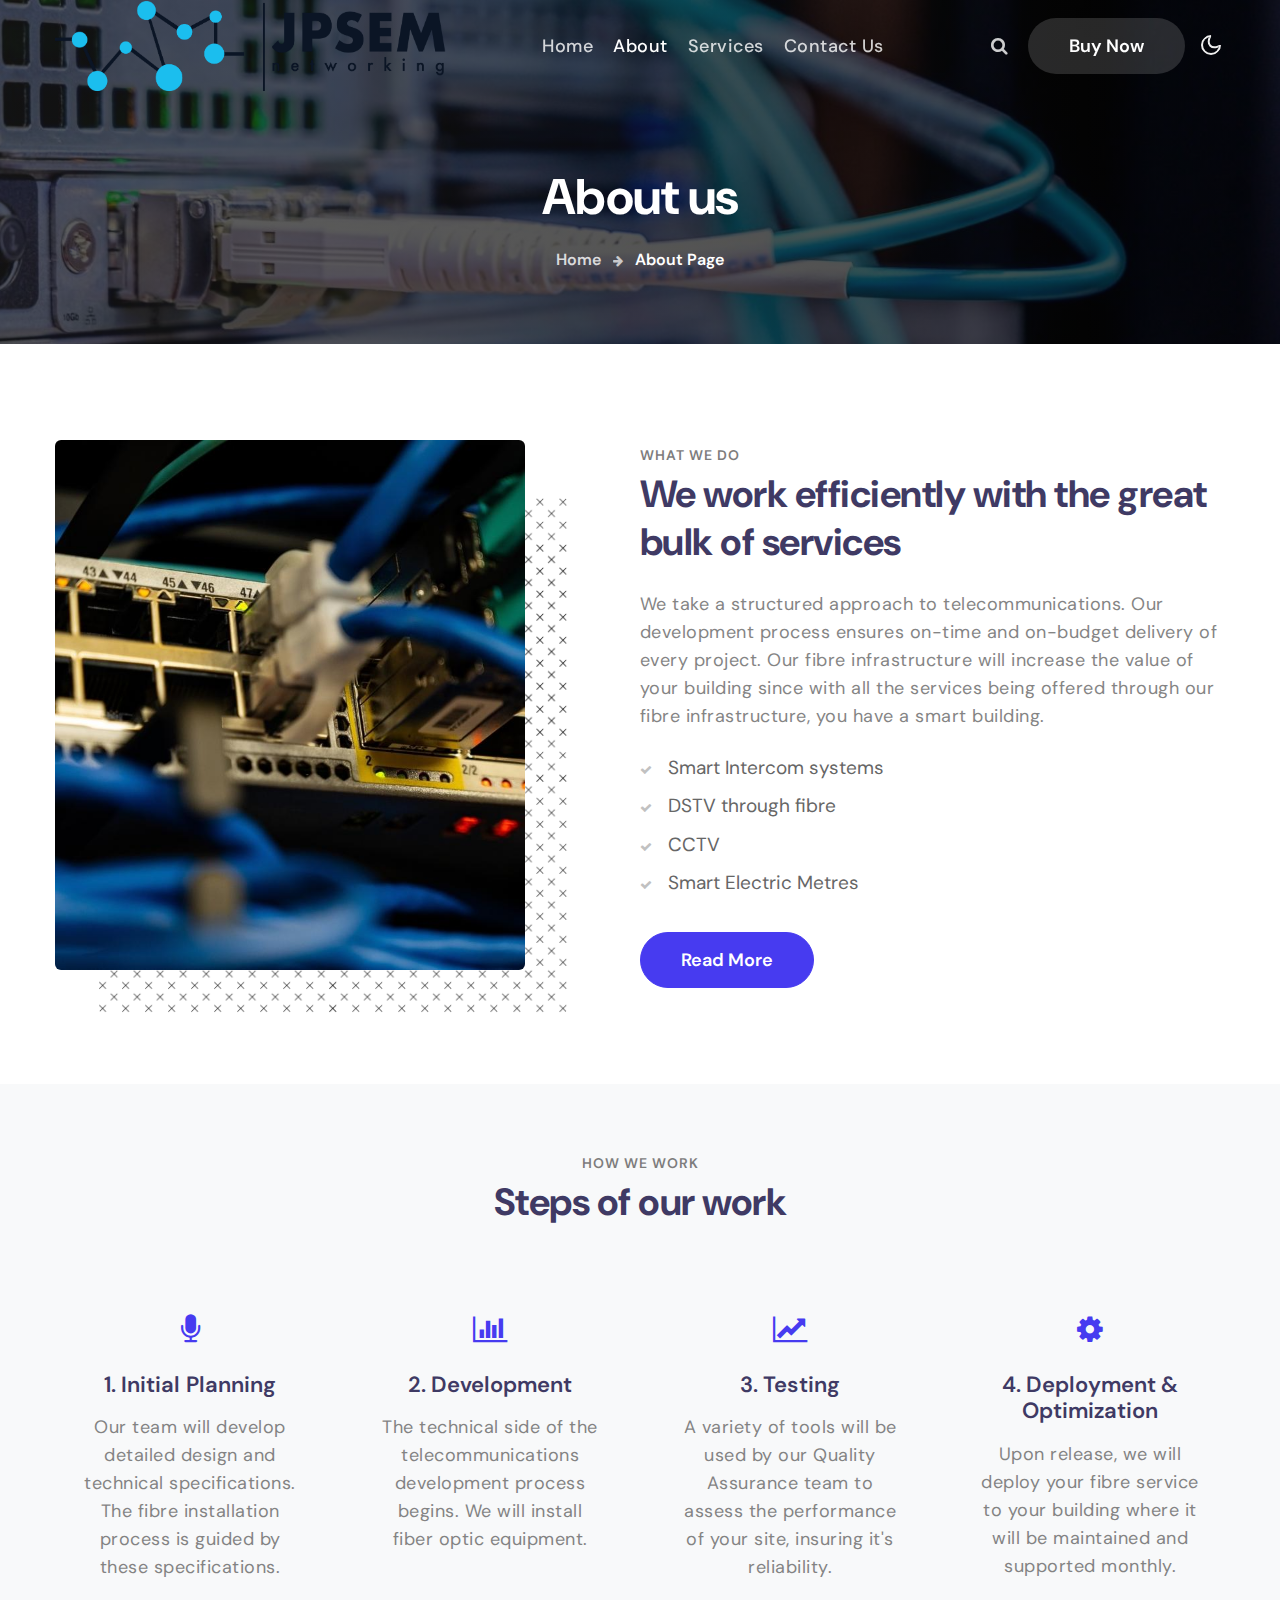
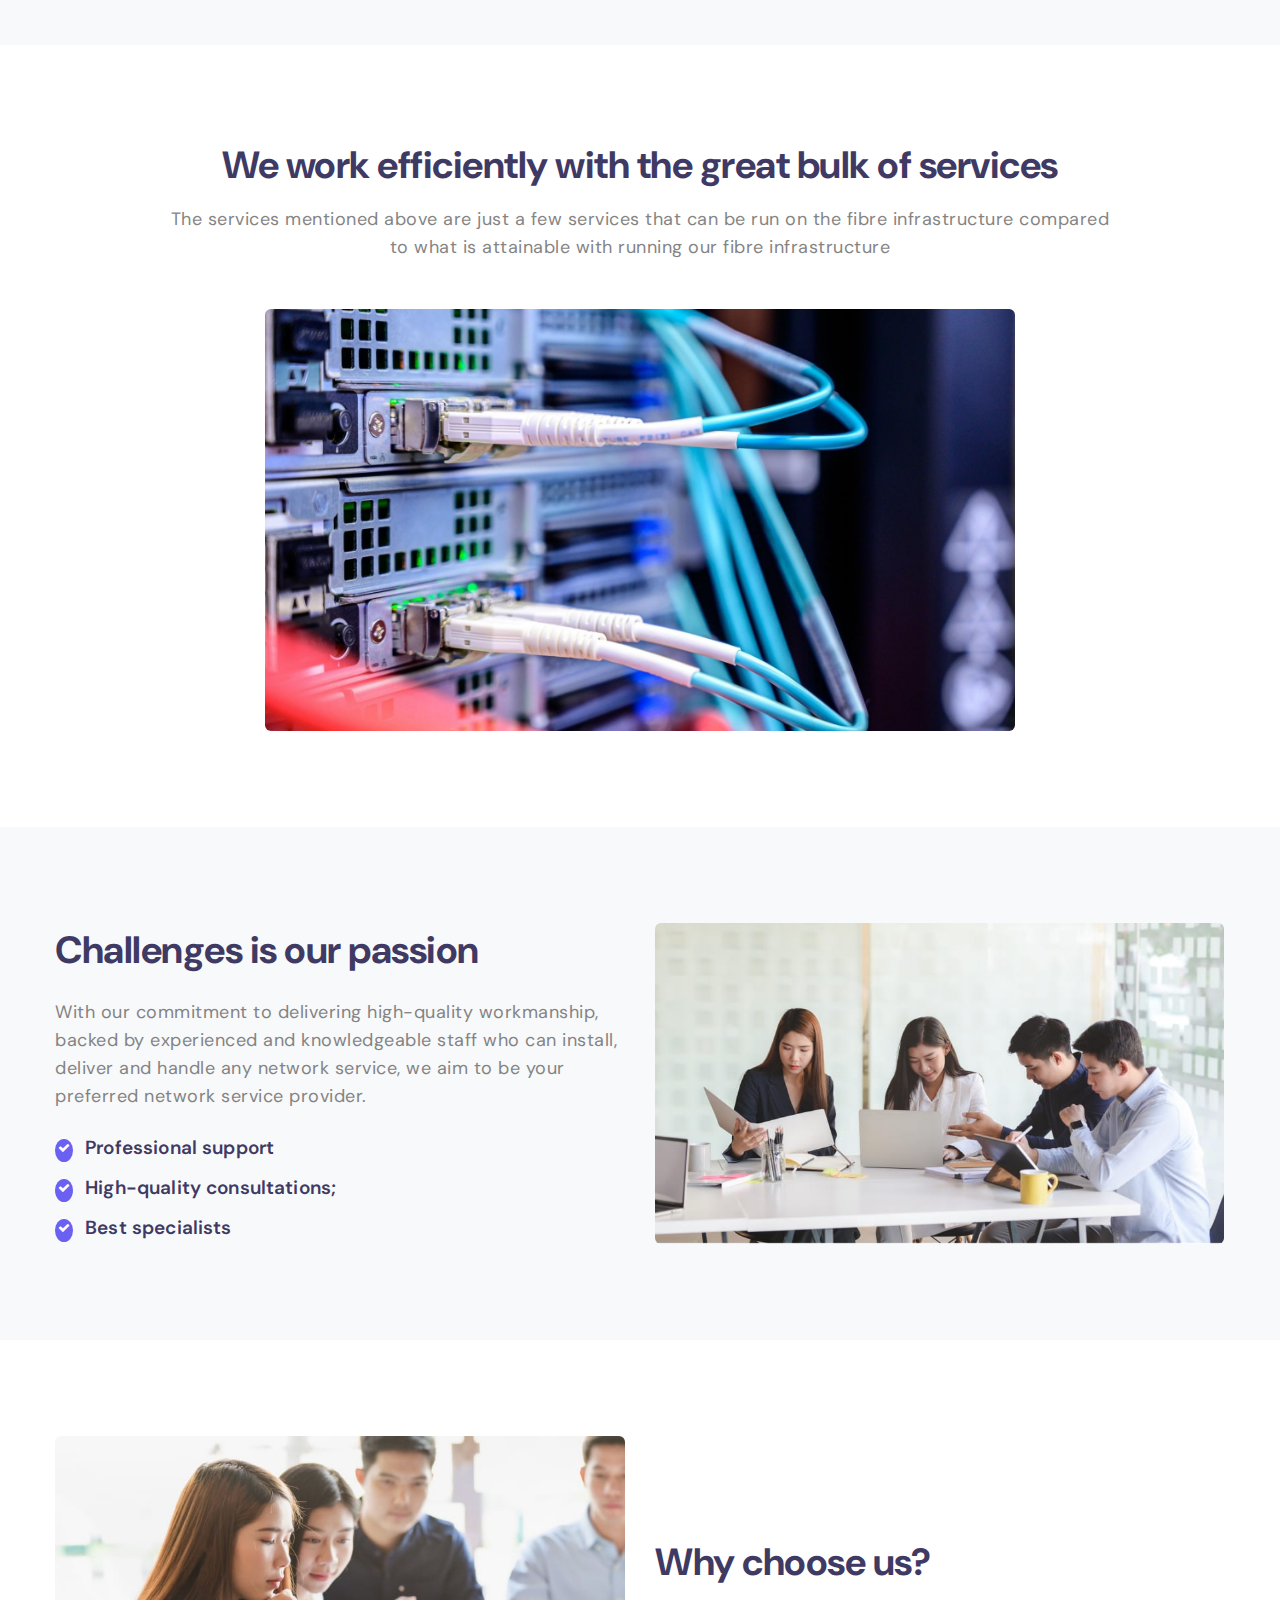
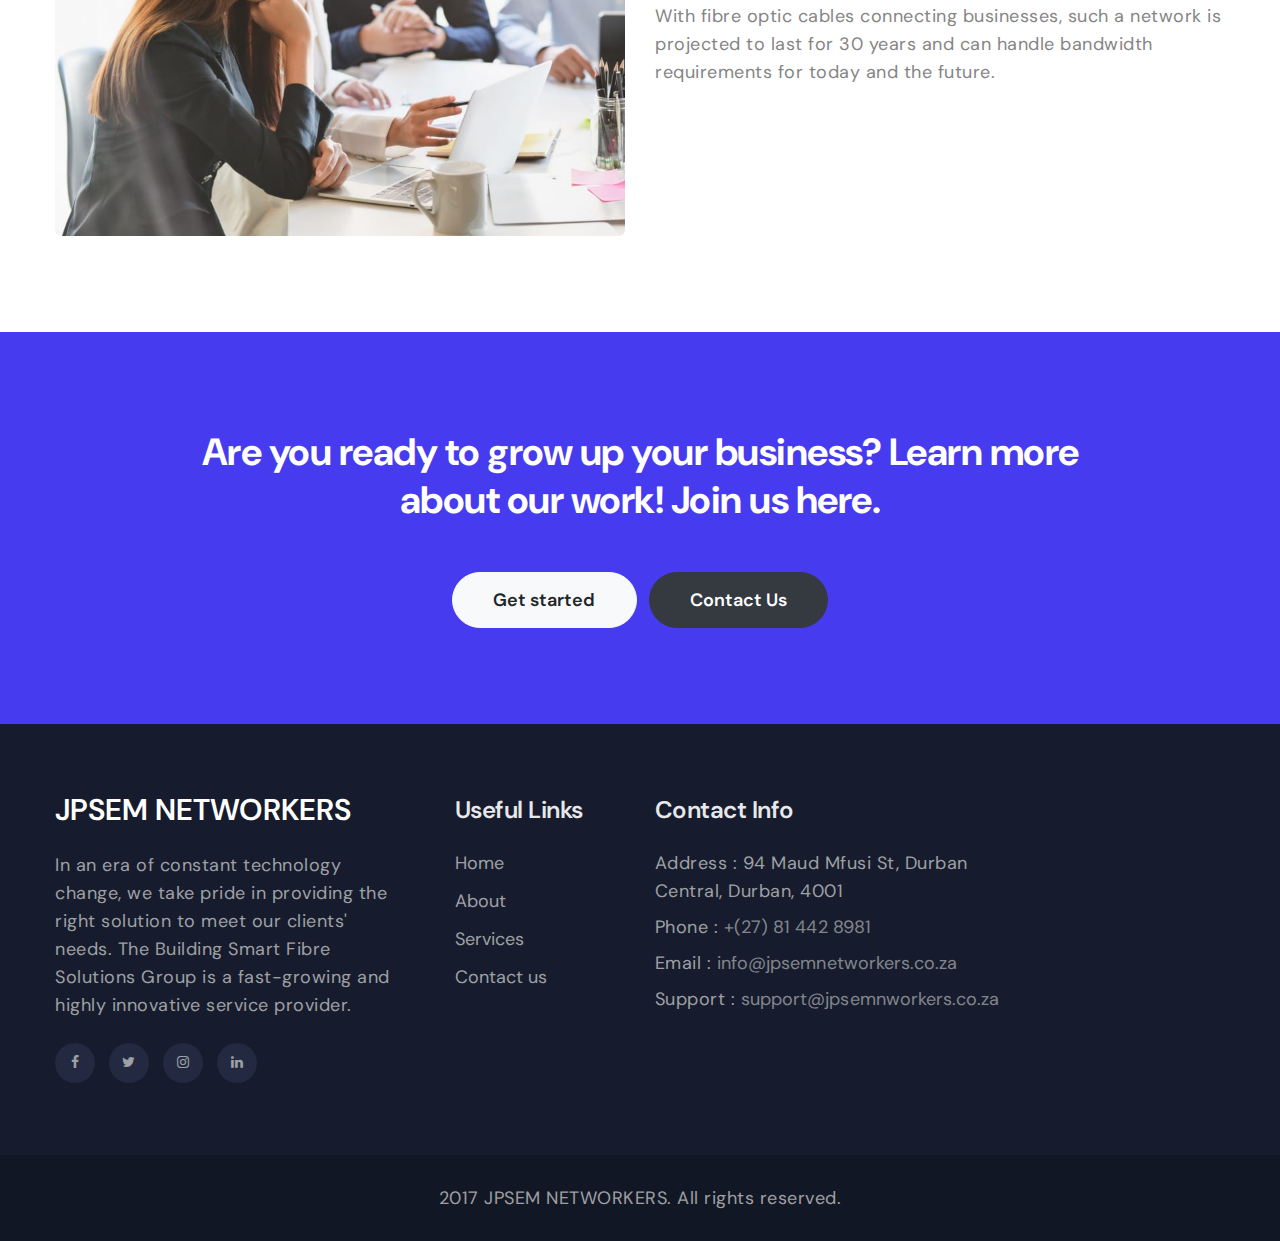
==== commit 26fe4020: "Update about.html" ====
--- a/about.html
+++ b/about.html
@@ -294,7 +294,7 @@
           </div>
           <div class="col-lg-4 col-md-6 col-sm-7 footer-list-29 footer-4 mt-lg-0 mt-5">
             <h6 class="footer-title-29">Contact Info </h6>
-            <p>Address : 21 Cathcart Road, Woodlands, Durban</p>
+            <p>Address : 94 Maud Mfusi St, Durban Central, Durban, 4001</p>
             <p class="mt-2">Phone : <a href="tel:0814428981">+(27) 81 442 8981</a></p>
             <p class="mt-2">Email : <a href="mailto:info@jpsemnetworkers.co.za">info@jpsemnetworkers.co.za</a></p>
             <p class="mt-2">Support : <a href="mailto:support@jpsemnworkers.co.za">support@jpsemnworkers.co.za</a></p>
@@ -307,35 +307,36 @@
       <div class="container">
         <p class="copy-footer-29">2017 JPSEM NETWORKERS. All rights reserved.</p>
       </div>
-
-    <!-- move top -->
-    <button onclick="topFunction()" id="movetop" title="Go to top">
-      &#10548;
-    </button>
-    <script>
-      // When the user scrolls down 20px from the top of the document, show the button
-      window.onscroll = function () {
-        scrollFunction()
-      };
-
-      function scrollFunction() {
-        if (document.body.scrollTop > 20 || document.documentElement.scrollTop > 20) {
-          document.getElementById("movetop").style.display = "block";
-        } else {
-          document.getElementById("movetop").style.display = "none";
+  
+      <!-- move top -->
+      <button onclick="topFunction()" id="movetop" title="Go to top">
+        &#10548;
+      </button>
+      <script>
+        // When the user scrolls down 20px from the top of the document, show the button
+        window.onscroll = function () {
+          scrollFunction()
+        };
+  
+        function scrollFunction() {
+          if (document.body.scrollTop > 20 || document.documentElement.scrollTop > 20) {
+            document.getElementById("movetop").style.display = "block";
+          } else {
+            document.getElementById("movetop").style.display = "none";
+          }
         }
-      }
-
-      // When the user clicks on the button, scroll to the top of the document
-      function topFunction() {
-        document.body.scrollTop = 0;
-        document.documentElement.scrollTop = 0;
-      }
-    </script>
-    <!-- /move top -->
+  
+        // When the user clicks on the button, scroll to the top of the document
+        function topFunction() {
+          document.body.scrollTop = 0;
+          document.documentElement.scrollTop = 0;
+        }
+      </script>
+      <!-- /move top -->
+    </section>
+    <!-- //copyright -->
   </section>
-  <!-- //copyright -->
-</section>
+  <!-- //footer -->
 <!-- //footer -->
 
 <!-- Template JavaScript -->
